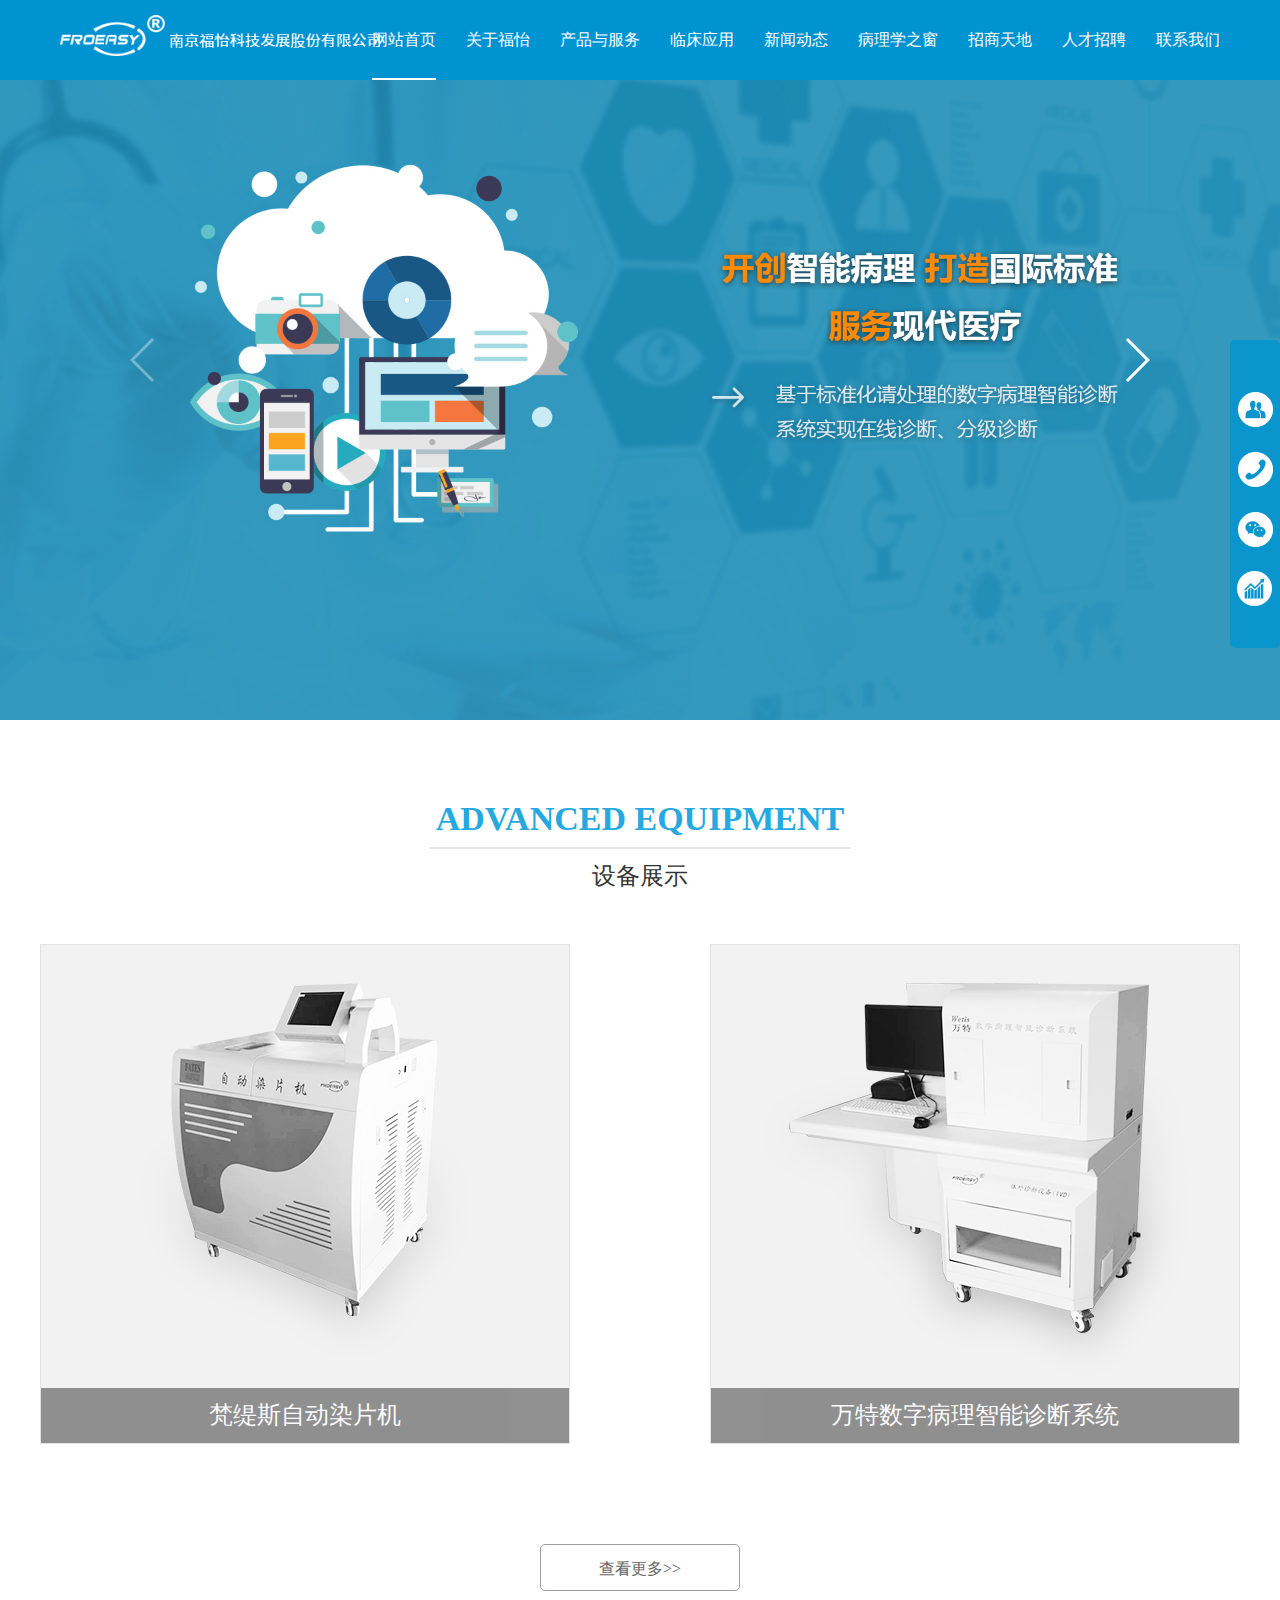
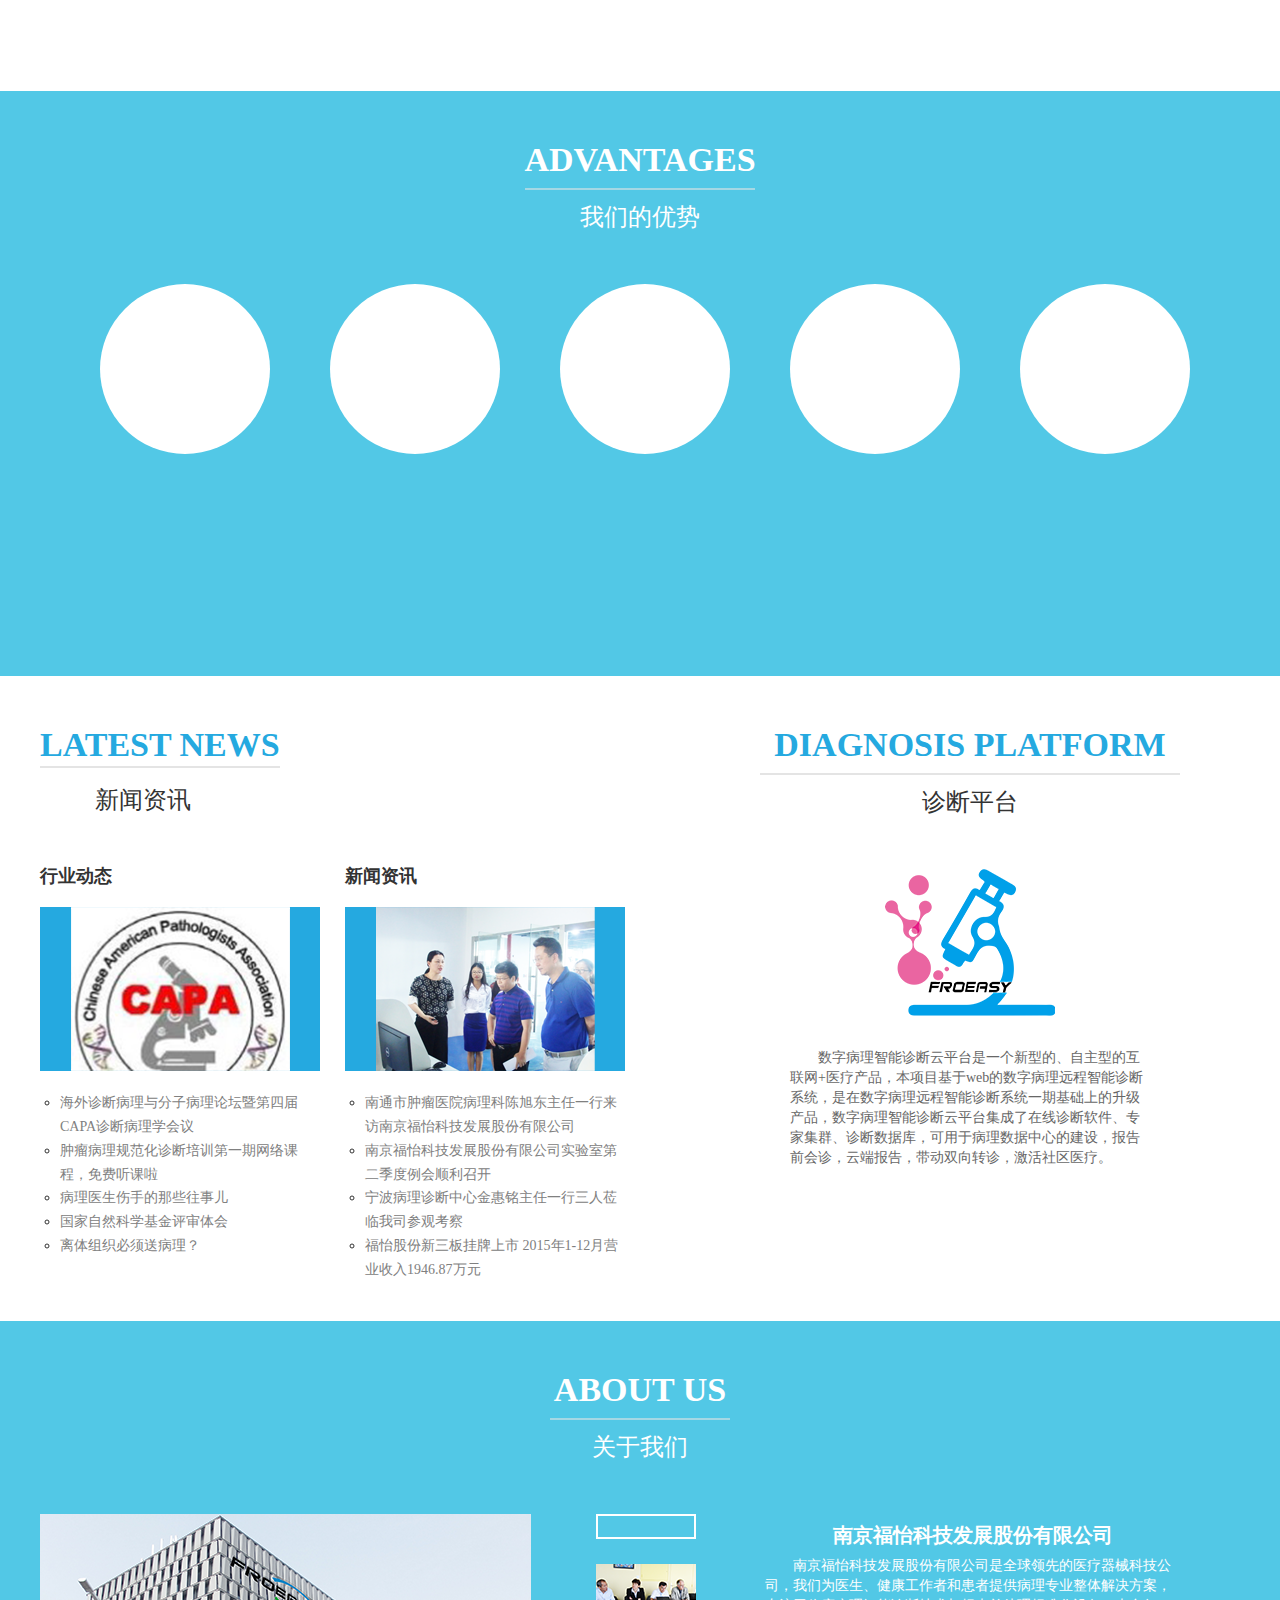
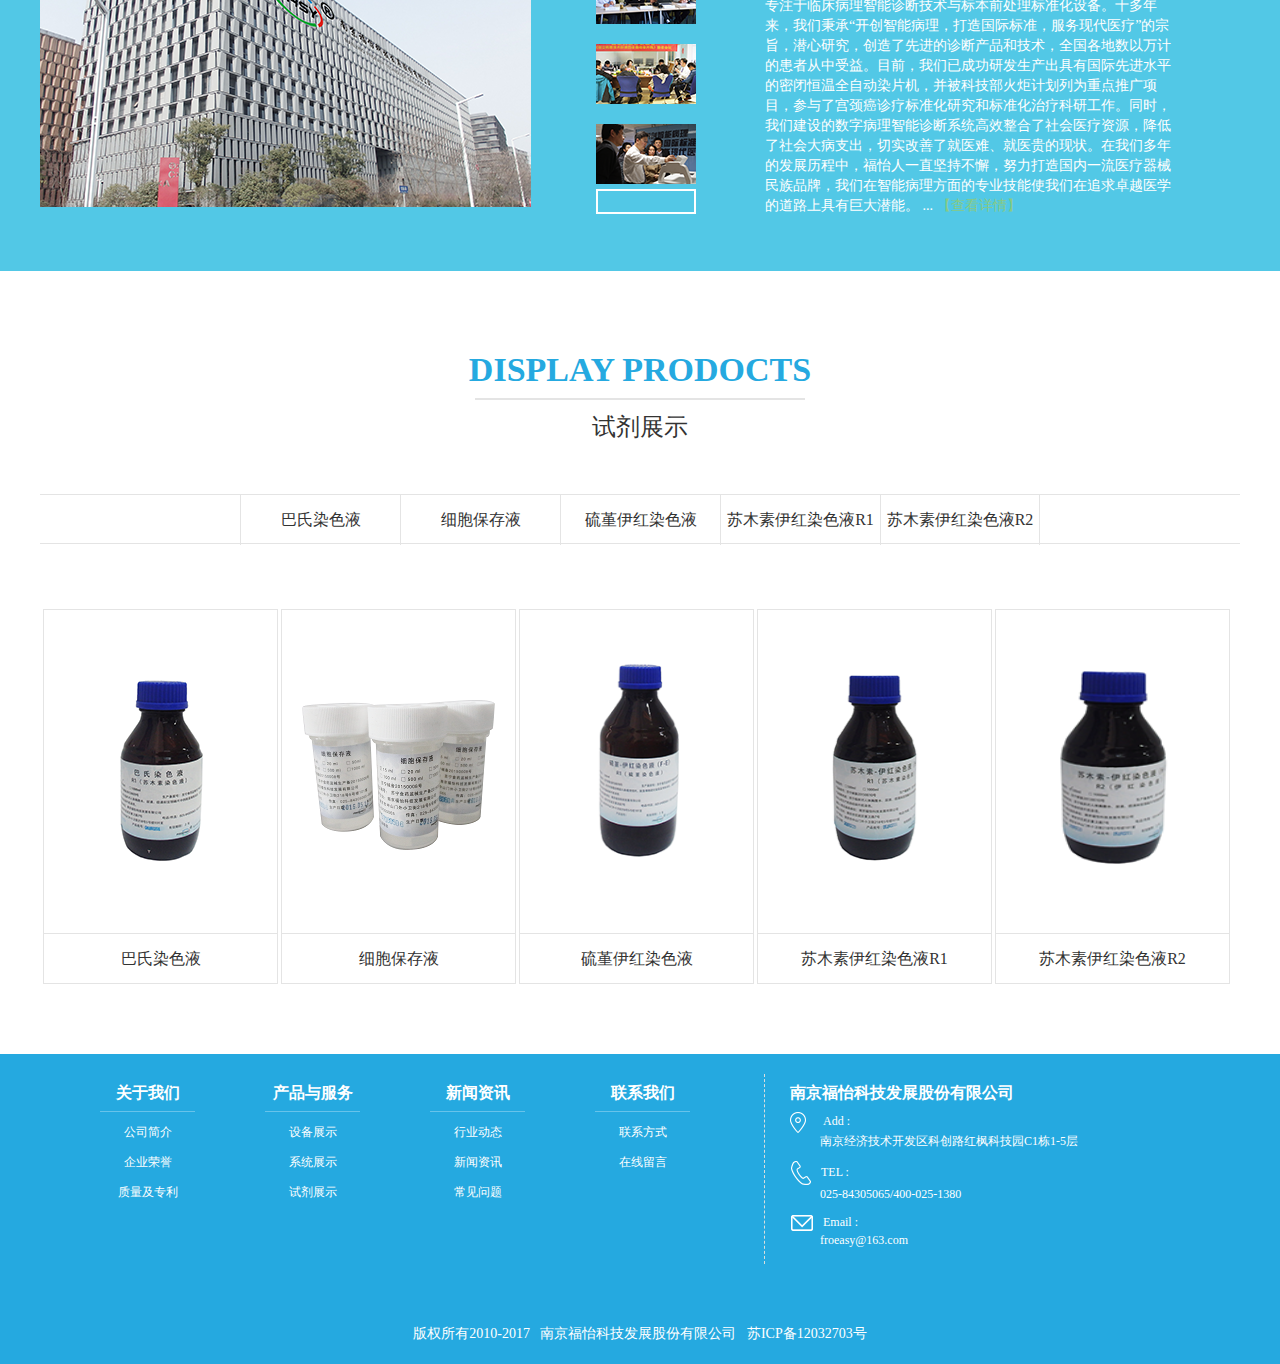
==== index.html @ 43794fef "修改主页警告" ====
<!DOCTYPE html>
<html lang="en">
<head>
    <title> 南京福怡科技发展股份有限公司</title>
    <meta charset="utf-8">
    <meta name="viewport" content="width=device-width,initial-scale=1.0,user-scalable=no">
    <meta http-equiv="X-UA-Compatible" content="ie=edge">
    <meta name="description" content="南京福怡科技发展股份有限公司 - 世界领先的病理智能诊断整体解决方案提供商，开创智能病理，打造国际标准，服务现代医疗。数字病理智能诊断系统 - 二类6840有源医疗器械，自动染片机 - 一类6841有源医疗器械，数字病理远程诊断系统 - 二类6870软件">
    <meta name="keyword" content="医疗器械，病理诊断，智能病理，数字病理，病理，染色液">
    <meta name="author" content="Peng Peng">
    <link rel="icon" href="favicon.ico">
    <!--核心css-->
    <link rel="stylesheet" href="static/css/bootstrap.min.css">
    <link rel="stylesheet" href="static/css/normalize.css">
    <link rel="stylesheet" href="css/main.css">
    <link rel="stylesheet" href="static/css/swiper.min.css">
</head>
<body>
    <!--导航栏开始-->
    <div class="nav">
        <a class="nav_logo fl" href="#">
            <img  src="img/logo.png" alt="" title="首页">
        </a>
        <ul class="nav_ul fr">
            <li><a href="#" class="active" >网站首页</a></li>
            <li id="guanyu">
                <a href="html/home.html" >关于福怡</a>
                <div class="home_down">
                    <div class="home_li"><span><a href="html/home.html?home_flag=1">公司简介</a></span></div>
                    <div class="home_li"><span><a href="html/home.html?home_flag=2">公司荣誉</a></span></div>
                </div>
            </li>
            <li id="chanping">
                <a href="html/product.html" >产品与服务</a>
                <div class="product_down">
                    <div class="product_li"><span ><a href="html/product.html?product_flag=1">设备展示</a></span></div>
                    <div class="product_li"><span ><a href="html/product.html?product_flag=2">系统展示</a></span></div>
                </div>
            </li>
            <li id="lingchuang">
                <a href="html/clinical.html">临床应用</a>
                <div class="clinical_down">
                    <div class="clinical_li"><span><a href="html/clinical.html?clinical_page=1">制片染色</a></span></div>
                    <div class="clinical_li"><span><a href="html/clinical.html?clinical_page=2">扫描上传</a></span></div>
                    <div class="clinical_li"><span><a href="html/clinical.html?clinical_page=3">远程病理诊断平台</a></span></div>
                </div>
            </li>
            <li id="xinwen">
                <a href="html/news.html">新闻动态</a>
                <div class="news_down">
                    <div class="news_li"><span><a href="html/news.html?news_page=1">新闻资讯</a></span></div>
                    <div class="news_li"><span><a href="html/news.html?news_page=2">行业动态</a></span></div>
                </div>
            </li>
            <li><a href="html/study.html">病理学之窗</a></li>
            <li><a href="html/merchants.html">招商天地</a></li>
            <li><a href="html/recruitment.html">人才招聘</a></li>
            <li id="lianxi">
                <a href="html/contact.html">联系我们</a>
                <div class="contact_down">
                    <div class="contact_li"><span><a href="html/contact.html?contact_page=1">联系方式</a></span></div>
                    <div class="contact_li"><span><a href="html/contact.html?contact_page=2">在线留言</a></span></div>
                </div>
            </li>
        </ul>
    </div>
    <!--导航栏结束-->

    <!--侧边栏开始-->
    <div class="dock">
        <ul class="dock_icons">
            <li class="dock_im">
                <i></i>
                <p id="dock_im_p"><a href="html/merchants.html">寻求合作</a></p>
            </li>
            <li class="dock_tel">
                <i></i>
                <p id="dock_tel_p">400-025-1380</p>
            </li>
            <li class="dock_wexin">
                <i></i>
                <p id="dock_wexin_p"><img src="img/weixin.jpg" alt="" width="100" height="100"></p>
            </li>
            <li class="dock_gupiao">
                <i></i>
                <p id="dock_gupiao_p">股票代码<br>870084</p>
            </li>
        </ul>
    </div>
    <!--侧边栏结束-->

    <!--展示图开始-->
    <div class="swiper-container">
        <div class="swiper-wrapper">
            <div class="swiper-slide"><img src="img/center_img2.jpg" alt="" width="100%"></div>
            <div class="swiper-slide"><img src="img/center_img3.jpg" alt="" width="100%"></div>
        </div>
        <!-- Add Arrows -->
        <div class="swiper-button-next swiper-button-white" style="right: 130px;"></div>
        <div class="swiper-button-prev swiper-button-white" style="left: 130px;"></div>
    </div>
    <!--展示图结束-->

    <!--设备展示开始  -->
    <div class="equipment container-fluid">
        <div class="head_one">
            <h2 class="head_one_h2">ADVANCED EQUIPMENT</h2>
            <span class="head_one_line"></span>
            <p class="head_one_p">设备展示</p>
        </div>
        <div class="equipment_show_all w">
            <div class="equipment_show fl equipment_show_b">
                <img src="img/染片机黑白1.png" alt="">
                <div class="equipment_show_btn">梵缇斯自动染片机</div>
            </div>
            <div class="equipment_show fr equipment_show_a">
                <img src="img/数字病理黑白.png" alt="">
                <div class="equipment_show_btn">万特数字病理智能诊断系统</div>
            </div>
        </div>
        <div class="equipment_other">
            <a href="html/product.html?product_flag=1">查看更多&gt;&gt;</a>
        </div>

        </div>
    <!--设备展示结束-->

    <!--我们的优势开始-->
    <div class="container-fluid advantages ">
        <div class="head_two">
            <h2 class="head_two_h2">ADVANTAGES</h2>
            <span class="head_two_line"></span>
            <p class="head_two_p">我们的优势</p>
        </div>
        <div id="boss" class="w ">
            <div class="advantages_box fl" >
                <img src="img/biaozhun.png" alt="">
                <p class="advantages_box_title">标准化</p>
                <p class="advantages_box_text">在恒定染色条件下，完成病例样本的标准化前端染色</p>
            </div>
            <div class="advantages_box fl" >
                <img src="img/green.png" alt="">
                <p class="advantages_box_title">绿色化</p>
                <p class="advantages_box_text">绿色净水功能，有效处理废气废液，低碳排放无污染</p>
            </div >
            <div class="advantages_box fl" >
                <img src="img/yiti.png" alt="">
                <p class="advantages_box_title">一体化</p>
                <p class="advantages_box_text">集样本标准前端处理，智能在线筛查，远程诊断为一体的智能病理诊断系统</p>
            </div>
            <div class="advantages_box fl">
                <img src="img/zhineng.png" alt="">
                <p class="advantages_box_title">智能化</p>
                <p class="advantages_box_text">全自动无人值守，智能筛查病理样本</p>
            </div>
            <div class="advantages_box fl" >
                <img src="img/yuancheng.png" alt="">
                <p class="advantages_box_title">远程化</p>
                <p class="advantages_box_text">大数据和云平台的智能病理远程诊断系统</p>
            </div>
        </div>
    </div>
    <!--我们的优势结束-->

    <!--动态开始-->
    <div class="dynamic w">
        <div class="dynamic_left fl">
            <div class="head_one dynamic_left_head">
                <h2 class="head_one_h2  dynamic_left_head_h2">LATEST NEWS</h2>
                <span class="head_one_line dynamic_left_head_line"></span>
                <p class="head_one_p dynamic_left_head_p">新闻资讯</p>
            </div>

            <div class="dynamic_left_l fl">
                <h4 class="dynamic_left_btn">行业动态</h4>
                <div class="dynamic_left_img">
                    <img src="img/industry.png" alt="">
                </div>
                <ul class="dynamic_left_context">
                    <li><a href="#">海外诊断病理与分子病理论坛暨第四届CAPA诊断病理学会议</a></li>
                    <li><a href="#">肿瘤病理规范化诊断培训第一期网络课程，免费听课啦</a></li>
                    <li><a href="#"> 病理医生伤手的那些往事儿</a></li>
                    <li><a href="#">国家自然科学基金评审体会</a></li>
                    <li><a href="#">离体组织必须送病理？</a></li>
                </ul>
            </div>
            <div class="dynamic_left_r fl">
                <h4 class="dynamic_left_btn">新闻资讯</h4>
                <div class="dynamic_left_img">
                    <img src="img/news3.png" alt="">
                </div>
                <ul class="dynamic_left_context">
                    <li><a href="#">南通市肿瘤医院病理科陈旭东主任一行来访南京福怡科技发展股份有限公司</a></li>
                    <li><a href="#"> 南京福怡科技发展股份有限公司实验室第二季度例会顺利召开</a></li>
                    <li><a href="#">宁波病理诊断中心金惠铭主任一行三人莅临我司参观考察</a></li>
                    <li><a href="#"> 福怡股份新三板挂牌上市 2015年1-12月营业收入1946.87万元</a></li>
                </ul>

            </div>
        </div>
        <div class="dynamic_right fl">
            <div class="head_one">
                <h2 class="head_one_h2">DIAGNOSIS PLATFORM</h2>
                <span class="head_one_line"></span>
                <p class="head_one_p">诊断平台</p>
            </div>
            <!--诊断平台-->
            <div class="dynamic_right_pingtai"><a href="https://www.froeasy.net/pms/" target="_blank" title="点击进入数字病理远程诊断系统"><img src="img/pingtai.png" alt=""></a> </div>
            <a href="https://www.froeasy.net/pms/" target="_blank" title="点击进入数字病理远程诊断系统"><p class="dynamic_right_text">数字病理智能诊断云平台是一个新型的、自主型的互联网+医疗产品，本项目基于web的数字病理远程智能诊断系统，是在数字病理远程智能诊断系统一期基础上的升级产品，数字病理智能诊断云平台集成了在线诊断软件、专家集群、诊断数据库，可用于病理数据中心的建设，报告前会诊，云端报告，带动双向转诊，激活社区医疗。</p></a>
        </div>
    </div>
    <!--动态结束-->

    <!--关于我们开始-->
    <div class="about container-fluid">
        <div class="w">
            <div class="head_two">
                <h2 class="head_two_h2">ABOUT US</h2>
                <span class="head_two_line about_head_line"></span>
                <p class="head_two_p">关于我们</p>
            </div>
            <div class="about_all">
                <div class="about_left fl">
                    <img src="img/waiguan.png" alt="">
                </div>

                <div class="about_center fl">
                    <div class="about_center_top"></div>
                    <ul>
                        <li class="about_img autoLi"><img src="img/news1.png" alt=""></li>
                        <li class="about_img autoLi"><img src="img/news2.png" alt=""></li>
                        <li class="about_img autoLi"><img src="img/news4.png" alt=""></li>
                        <li class="about_img autoLi"><img src="img/news5.png" alt=""></li>
                        <li class="about_img autoLi"><img src="img/news1.png" alt=""></li>
                        <li class="about_img autoLi"><img src="img/news2.png" alt=""></li>
                        <li class="about_img autoLi"><img src="img/news4.png" alt=""></li>
                        <li class="about_img autoLi"><img src="img/news5.png" alt=""></li>
                    </ul>
                    <div class="about_center_btm"></div>
                </div>

                <div class="about_right fl">
                    <h4 class="about_right_h4">南京福怡科技发展股份有限公司</h4>
                    <p class="about_right_p">南京福怡科技发展股份有限公司是全球领先的医疗器械科技公司，我们为医生、健康工作者和患者提供病理专业整体解决方案，专注于临床病理智能诊断技术与标本前处理标准化设备。十多年来，我们秉承“开创智能病理，打造国际标准，服务现代医疗”的宗旨，潜心研究，创造了先进的诊断产品和技术，全国各地数以万计的患者从中受益。目前，我们已成功研发生产出具有国际先进水平的密闭恒温全自动染片机，并被科技部火炬计划列为重点推广项目，参与了宫颈癌诊疗标准化研究和标准化治疗科研工作。同时，我们建设的数字病理智能诊断系统高效整合了社会医疗资源，降低了社会大病支出，切实改善了就医难、就医贵的现状。在我们多年的发展历程中，福怡人一直坚持不懈，努力打造国内一流医疗器械民族品牌，我们在智能病理方面的专业技能使我们在追求卓越医学的道路上具有巨大潜能。
                        ... <a href="html/home.html?home_flag=1" style="color: #88ca84">【查看详情】</a> </p>
                </div>
            </div>
        </div>
    </div>
    <!--关于我们结束-->

    <!--试剂展示开始-->
    <div class="container-fluid" id="display_show">
        <div class="w">
            <div class="reagent">
                <div class="head_one">
                    <h2 class="head_one_h2">DISPLAY PRODOCTS</h2>
                    <span class="head_one_line reagent_head_line"></span>
                    <p class="head_one_p">试剂展示</p>
                </div>
                <div class="reagent_nav">
                    <div  class="reagent_nav_div fl" data-v="1">巴氏染色液</div>
                    <div  class="reagent_nav_div fl" data-v="2">细胞保存液</div>
                    <div  class="reagent_nav_div fl" data-v="3">硫堇伊红染色液</div>
                    <div  class="reagent_nav_div fl" data-v="4">苏木素伊红染色液R1</div>
                    <div  class="reagent_nav_div fl" data-v="5"  style="border-right: 1px solid #E4E4E4">苏木素伊红染色液R2</div>
                </div>
                <div class="reagent_show">
                    <div class="reagent_show_all fl " data-w="1">
                        <img src="img/BSR1.png" alt="">
                        <div class="reagent_btn">巴氏染色液</div>
                        <!--遮罩层-->
                        <div id="reagent_cover1" class="reagent_cover">
                            <h3 class="reagent_cover_h3">巴氏染色液</h3>
                            <p class="reagent_cover_p">500ml/瓶*3，1000ml/瓶*3，3瓶/盒。用于临床对人体胸腹水、尿液、痰液和宫颈刷片中的脱落细胞染色，适用于手动染片和本公司生产的自动染片机染色</p>
                        </div>
                    </div>
                    <div class="reagent_show_all fl" data-w="2">
                        <img src="img/xibao.png" alt="" style="width: 193px;height: 150px;margin-top: 50px;">
                        <div class="reagent_btn">细胞保存液</div>
                        <!--遮罩层-->
                        <div id="reagent_cover2" class="reagent_cover">
                            <h3 class="reagent_cover_h3">细胞保存液</h3>
                            <p class="reagent_cover_p">15ml、20ml、50ml、100ml。用于保存、运输取自人体的用于治疗性用途,用于需要做病理检测诊断的人员</p>
                        </div>
                    </div>
                    <div  class="reagent_show_all fl" data-w="3">
                        <img src="img/LJYR1.png" alt="">
                        <div class="reagent_btn">硫堇伊红染色液</div>
                        <!--遮罩层-->
                        <div id="reagent_cover3" class="reagent_cover">
                            <h3 class="reagent_cover_h3">硫堇伊红染色液</h3>
                            <p class="reagent_cover_p">用于对病理分析前人体组织切片、脱落细胞进行复染及特殊染色。适用于手动染片和本公司生产的自动染片机染色</p>
                        </div>
                    </div>
                    <div  class="reagent_show_all fl" data-w="4">
                        <img src="img/苏木素伊红R1.png" alt="">
                        <div class="reagent_btn">苏木素伊红染色液R1</div>
                        <!--遮罩层-->
                        <div id="reagent_cover4" class="reagent_cover">
                            <h3 class="reagent_cover_h3">苏木素伊红染色液R1</h3>
                            <p class="reagent_cover_p">500ml/瓶*2，1000ml/瓶*2 ，2瓶/盒。用于临床对人体胸腹水、尿液、痰液和宫颈刷片中的脱落细胞染色，适用于手动染片和本公司生产的自动染片机染色。</p>
                        </div>
                    </div>
                    <div  class="reagent_show_all fl" data-w="5">
                        <img src="img/苏木素伊红R2.png" alt="">
                        <div class="reagent_btn">苏木素伊红染色液R2</div>
                        <!--遮罩层-->
                        <div id="reagent_cover5" class="reagent_cover">
                            <h3 class="reagent_cover_h3">苏木素伊红染色液R2</h3>
                            <p class="reagent_cover_p">500ml/瓶*2，1000ml/瓶*2 ，2瓶/盒。用于临床对人体胸腹水、尿液、痰液和宫颈刷片中的脱落细胞染色，适用于手动染片和本公司生产的自动染片机染色。</p>
                        </div>
                    </div>
                </div>
            </div>
        </div>
    </div>
    <!--试剂展示结束-->

    <!--底部开始-->
    <div class="footer container-fluid">
        <div class="w">
            <div class="footer_top">
                <div class="footer_top_left fl">
                    <div class="footer_top_left_all fl">
                        <h4>关于我们</h4>
                        <ul>
                            <li><a href="html/home.html?home_flag=1">公司简介</a></li>
                            <li><a href="html/home.html?home_flag=2">企业荣誉</a></li>
                            <li><a href="html/home.html?home_flag=2">质量及专利</a></li>
                        </ul>
                    </div>
                    <div class="footer_top_left_all fl">
                        <h4>产品与服务</h4>
                        <ul>
                            <li><a href="html/product.html?product_flag=1">设备展示</a></li>
                            <li><a href="html/product.html?product_flag=2">系统展示</a></li>
                            <li><a href="#display_show">试剂展示</a></li>
                        </ul>
                    </div>
                    <div class="footer_top_left_all fl">
                        <h4>新闻资讯</h4>
                        <ul>
                            <li><a href="html/news.html?news_page=2">行业动态</a></li>
                            <li><a href="html/news.html?news_page=1">新闻资讯</a></li>
                            <li><a href="html/study.html">常见问题</a></li>
                        </ul>
                    </div>
                    <div class="footer_top_left_all fl">
                        <h4>联系我们</h4>
                        <ul>
                            <li><a href="html/contact.html?contact_page=1">联系方式</a></li>
                            <li><a href="html/contact.html?contact_page=2">在线留言</a></li>
                        </ul>
                    </div>
                </div>
                <div class="footer_top_right fl">
                    <h4>南京福怡科技发展股份有限公司</h4>
                    <p><span><img src="img/add.png" alt=""></span>&nbsp;&nbsp;Add :<br>&nbsp;&nbsp;&nbsp;&nbsp;&nbsp;&nbsp;&nbsp;&nbsp;&nbsp;&nbsp;南京经济技术开发区科创路红枫科技园C1栋1-5层</p>
                    <p><span><img src="img/phone.png" alt=""></span>TEL :<br>&nbsp;&nbsp;&nbsp;&nbsp;&nbsp;&nbsp;&nbsp;&nbsp;&nbsp;&nbsp;025-84305065/400-025-1380</p>
                    <p><span><img src="img/email.png" alt=""></span>Email :<br>&nbsp;&nbsp;&nbsp;&nbsp;&nbsp;&nbsp;&nbsp;&nbsp;&nbsp;&nbsp;froeasy@163.com</p>
                </div>
            </div>
            <div class="footer_btn">
                版权所有2010-2017&nbsp; &nbsp;南京福怡科技发展股份有限公司&nbsp; &nbsp;苏ICP备12032703号
            </div>
        </div>
    </div>
    <!--底部结束-->
<script src="static/js/scrollreveal.min.js"></script>
<script>
    window.sr = ScrollReveal({ reset: true });
    sr.reveal(".advantages_box img",{opcity:.1,origin:"top",distance:"300px",duration:600},60);
    sr.reveal(".advantages_box p",{opcity:.1,origin:"bottom",distance:"300px",duration:600},60);
</script>
</body>
<script src="static/js/jquery-2.1.1.min.js"></script>
<script src="static/js/bootstrap.min.js"></script>
<script src="static/js/swiper-3.4.2.jquery.min.js"></script>
<script src="static/js/scrollreveal.min.js"></script>
<script src="js/main.js"></script>
<script>
    // 轮播图
    var swiper = new Swiper('.swiper-container', {
        nextButton: '.swiper-button-next',
        prevButton: '.swiper-button-prev',
        spaceBetween: 30,//slide之间的距离
        centeredSlides: true,//设定为true时，活动块会居中
        effect : 'fade',
        autoplay: 3000
    });
</script>
</html>
---- css/main.css ----
/*导航开始*/
ul{
    padding: 0;
}
.nav{
    position: fixed;
    top: 0;
    left: 0;
    width: 100%;
    height: 80px;
    z-index: 2;
    background-color: #0093d1;
    padding-left: 60px;
    padding-right: 60px;
}
.nav .nav_logo{
    display: block;
}
.nav .nav_logo img{
    width: 25%;
    position: absolute;
    top:15px;
}
.nav .nav_ul{
    position: relative;
}
.nav .nav_ul li{
    float: left;
    height: 80px;
    line-height: 80px;
    padding-left:30px;
}
.nav .nav_ul li a{
    display: block;
    height: 80px;
    line-height: 80px;
    font-size: 16px;
    color: #FFFFFD;
}
.nav .nav_ul li a:hover{
    border-bottom: 2px solid #FFFFFD;
}
.active{
    color: #FFFFFD !important ;
    border-bottom: 2px solid #FFFFFD;
}

/*下拉菜单*/

/*关于福怡*/
.home_down{
    position: absolute;
    padding: 0;
    top: 80px;
    left: 100px;
    width: 120px;
    height: 65px;
    line-height:30px;
    z-index: 2;
    text-align: center;
    display: none;
}
.home_down .home_li{
    background-color:rgba(0, 147, 209,1);
    width: 120px;
    height: 30px;
}
.home_down .home_li:nth-child(2){
    margin-top: 2px;
}
.home_down .home_li span{
    color: white;
}
.home_down .home_li span a{
    display: block;
    height: 30px;
    line-height:30px;
    font-size: 14px;
    color: #FFFFFD;
}
.home_down .home_li span a:hover{
    border:none;
    color: rgb(0, 147, 209);
    background-color:#E3E3E3;
}

/*产品和服务*/
.product_down{
    position: absolute;
    padding: 0;
    top: 80px;
    left: 200px;
    height: 65px;
    line-height:30px;
    z-index: 2;
    text-align: center;
    display: none;
}
.product_down .product_li{
    background-color:rgba(0, 147, 209,1);
    width: 120px;
    height: 30px;
}
.product_down .product_li:nth-child(2){
    margin-top: 2px;
}
.product_down .product_li span{
    color: white;
    cursor: pointer;
}
.product_down .product_li span a{
    display: block;
    height: 30px;
    line-height:30px;
    font-size: 14px;
    color: #FFFFFD;
}
.product_down .product_li span a:hover{
    border:none;
    color: rgb(0, 147, 209);
    background-color:#E3E3E3;
}

/*临床应用*/
.clinical_down{
    position: absolute;
    padding: 0;
    top: 80px;
    left: 300px;
    width: 120px;
    height: 65px;
    line-height:30px;
    z-index: 2;
    text-align: center;
    display: none;
}
.clinical_down .clinical_li{
    background-color:rgba(0, 147, 209,1);
    width: 120px;
    height: 30px;
}
.clinical_down .clinical_li:nth-child(2){
    margin-top: 2px;
}
.clinical_down .clinical_li:nth-child(3){
    margin-top: 2px;
}
.clinical_down .clinical_li span{
    color: white;
    cursor: pointer;
}
.clinical_down .clinical_li span a{
    display: block;
    height: 30px;
    line-height:30px;
    font-size: 14px;
    color: #FFFFFD;
}
.clinical_down .clinical_li span a:hover{
    border:none;
    color: rgb(0, 147, 209);
    background-color:#E3E3E3;
}

/*新闻动态*/
.news_down{
    position: absolute;
    padding: 0;
    top: 80px;
    left: 400px;
    width: 120px;
    height: 65px;
    line-height:30px;
    z-index: 2;
    text-align: center;
    display: none;
}
.news_down .news_li{
    background-color:rgba(0, 147, 209,1);
    width: 120px;
    height: 30px;
}
.news_down .news_li:nth-child(2){
    margin-top: 2px;
}
.news_down .news_li span{
    color: white;
    cursor: pointer;
}
.news_down .news_li span a{
    display: block;
    height: 30px;
    line-height:30px;
    font-size: 14px;
    color: #FFFFFD;
}
.news_down .news_li span a:hover{
    border:none;
    color: rgb(0, 147, 209);
    background-color:#E3E3E3;
}

/*联系我们*/
.contact_down{
    position: absolute;
    padding: 0;
    top: 80px;
    left: 790px;
    width: 120px;
    height: 65px;
    line-height:30px;
    z-index: 2;
    text-align: center;
    display: none;
}
.contact_down .contact_li{
    background-color:rgba(0, 147, 209,1);
    width: 120px;
    height: 30px;
}
.contact_down .contact_li:nth-child(2){
    margin-top: 2px;
}
.contact_down .contact_li span{
    color: white;
    cursor: pointer;
}
.contact_down .contact_li span a{
    display: block;
    height: 30px;
    line-height:30px;
    font-size: 14px;
    color: #FFFFFD;
}
.contact_down .contact_li span a:hover{
    border:none;
    color: rgb(0, 147, 209);
    background-color:#E3E3E3;
}
/*导航结束*/

/*侧边栏开始*/
.dock{
    position: fixed;
    right: 0;
    width: 50px;
    z-index: 200;
    height: 330px;
    margin-top: -142px;
    top: 50%;
}
.dock_icons{
    display: block;
    padding: 34px 0;
    position: absolute;
    list-style: none;
    right: 0;
    top: 32px;
    width: 50px;
    border-radius: 5px;
    background-color:rgba(0, 147, 209,.8);
}
.dock_icons li{
    margin-top: 10px;
}
.dock_icons i{
    display: block;
    position: relative;
    width: 50px;
    height: 50px;
    cursor: pointer;
    transition:all .3s ease-in-out 0s;
    z-index:210;
}
.dock_icons li p{
position: absolute;
right: -250px;
padding: 10px 20px;
color: #FFFFFD;
border-right: none;
border-radius: 10px 0 0 10px;
opacity: 1;
overflow: hidden;
z-index: 201;
text-align: center;
background-color:rgba(0, 147, 209,.7);
}
.dock_im i{
    background: url("../img/icon_feedback.png")no-repeat center;
}
.dock_tel i{
    background: url("../img/icon_tel.png")no-repeat center;
}
.dock_wexin i{
    background: url("../img/icon_weixin.png")no-repeat center;
}
.dock_gupiao i{
    background: url("../img/icon_gupiao .png")no-repeat center;
}
.dock_im p{
    top:44px;
    width: 120px;
    height: 50px;
    line-height:30px;
    cursor: pointer;
}
.dock_im p a{
    color: #FFFFFD;
 }
.dock_tel p{
    top:104px;
    width: 140px;
    height: 50px;
    line-height:30px;
    cursor: pointer;
}
.dock_wexin p{
    top:130px;
    width: 140px;
    height: 120px;
    cursor: pointer;
}
.dock_gupiao p{
    bottom:24px;
    width: 140px;
    height: 50px;
    line-height:18px;
    cursor: pointer;
}
/*侧边栏结束*/

/*设备展示开始*/
.equipment{
    margin-top: 30px;
    margin-bottom: 100px;
}
.equipment_show_all{
    margin-bottom: 100px;
    height: 500px;
}
.equipment_show{
    height: 500px;
    width: 530px;
    padding-top: 38px;
    border: 1px solid #E3E3E3;
    text-align:center;
    position: relative;
    overflow: hidden;
    background-color: #f2f2f2;
}
.equipment_show_b:before{
    content: "";
    height: 800px;
    width: 40px;
    background-color: #0ea0db;
    opacity: .3;
    position: absolute;
    top: -200px;
    left: -500px;
    transform: skewX(45deg);
}
.equipment_show_b:hover:before{
    transform: skewX(45deg) translateX(1300px);
    transition: all .3s;
}
.equipment_show_a:before{
    content: "";
    height: 800px;
    width: 40px;
    background-color: #0ea0db;
    opacity: .3;
    position: absolute;
    top: -200px;
    right: -500px;
    transform: skewX(-45deg);
}
.equipment_show_a:hover:before{
    transform: skewX(-45deg) translateX(-1300px);
    transition: all .3s;
}
.equipment_show_btn{
    width: 100%;
    height: 55px;
    line-height: 55px;
    position: absolute;
    left: 0;
    bottom: 0;
    background-color:#666666;
    opacity: .7;
    color: white;
    font-size: 24px;
}
.equipment_show_btn:hover{
    background-color: #0ea0db;
}
.equipment_other{
    width: 200px;
    height: 47px;
    border: 1px solid #9E9E9E;
    border-radius: 5px;
    margin: 0 auto;
    text-align: center;
    line-height: 47px;
}
.equipment_other:hover{
    border: none;
}

.equipment_other a{
    display: block;
    width: 100%;
    height: 100%;
    font-size: 16px;
    color: #666666;
}
.equipment_other a:hover{
    border-radius: 5px;
    color: white;
    background-color: #0ea0db;
}
/*设备展示结束*/

/*我们的优势开始*/
.advantages{
    height: 585px;
    background-color: #52C8E6;
}
.advantages_box{
    width: 170px;
    height: 170px;
    background-color: white;
    color: white;
    border-radius: 50%;
    line-height: 170px;
    text-align: center;
    margin-left: 60px;
    position: relative;
    transition: all 2s;
}
.advantages_box_title{
    line-height: 200px;
    position: absolute;
    left: 60px;
    top:120px;
    font-size: 20px;
    font-weight: bold;
}
.advantages_box_text{
    position: relative;
    left: 0;
    top: 80px;
    font-size: 14px;
    line-height: 25px;
    text-align: left;
}

/*我们的优势结束*/

/*动态开始*/
.dynamic{
    height: 545px;
    margin-bottom: 100px;
}
/*动态左*/
.dynamic_left{
    width: 595px;
    height: 540px;
    /*border: 1px solid black;*/
    margin-right: 100px;
}
/*新闻资讯start*/
.dynamic_left_head{
    position: relative;
}
.dynamic_left_head_h2{
    text-align: left;
}
.dynamic_left_head_line{
    position: absolute;
    top: 30px;
    width:240px;
    height: 1px;
    margin-top: 10px;
}
.dynamic_left_head_p{
    text-align: left;
    padding-top: 10px;
    padding-left: 55px;
}
/*新闻资讯end*/
.dynamic_left_l{
    width: 280px;
    height: 415px;
    /*border: 1px solid gold;*/
    margin-right: 25px;
}
.dynamic_left_r{
    width: 280px;
    height: 415px;
    /*border: 1px solid green;*/
}
.dynamic_left_btn{
    margin-top: 0;
    margin-bottom: 20px;
    font-weight:bold;
    font-size: 18px;
    color: #333333;
}
.dynamic_left_img{
    height: 164px;
    background-color: #25A9E0;
    text-align: center;
    margin-bottom: 20px;
}
.dynamic_left_context{
    padding-left: 20px;
    margin-bottom: 0;
    line-height: 170%;
}
.dynamic_left_context li{
    list-style: circle;
}
.dynamic_left_context li a{
    color: #808080;
    font-size: 14px;
}
.dynamic_left_context li a:hover{
    color: #25A9E0;
}
/*动态右*/
.dynamic_right{
    width: 470px;
    height: 540px;
    /*border: 1px solid red;*/
}
/*诊断平台start*/
.dynamic_right_pingtai{
    text-align: center;
    margin-bottom: 32px;
}
.dynamic_right_text{
    text-indent:2em;
    color: #676767;
    padding: 0 55px;
    font-size: 14px;
}
/*诊断平台end*/
/*动态结束*/

/*关于我们开始*/
.about{
    height: 550px;
    background-color: #52C8E6;
    margin-bottom: 30px;
}
.about_head_line{
    width:180px;
}
.about_all{
    height: 300px;
    /*border: 1px solid #000;*/
}
.about_left{
    margin-right: 65px;
}
.about_center{
    width: 104px;
    height: 300px;
    padding-top: 25px;
    padding-bottom: 25px;
    margin-right: 65px;
    position: relative;
    overflow: hidden;
    /*transition: all 1s linear;*/
}
.about_center_top{
    position: absolute;
    top: 0;
    left: 0;
    width: 100px;
    height: 25px;
    border: 2px solid white;
    transition:all 2s;
}
.about_center_btm{
    position: absolute;
    bottom: 0px;
    left: 0;
    width: 100px;
    height: 25px;
    border: 2px solid white;
    transition:all 2s;
}
.about_center_top:hover{
    background-color: white;
}
.about_center ul{
    height: 240px;
    overflow: hidden;
    margin-top: 5px;
}
.about_center li{
    float: left;
}
.about_img{
    padding-top: 20px;
}

.about_center_btm:hover{
    background-color: white;
}
/*rotateY(360deg)*/
@keyframes autoLi{
    from{
        transform:translateY(-450px);
    }
    to{
        transform:translateY(100px);
    }
}
/* 定义使用动画的类 */
.autoLi{
    animation:autoLi infinite linear 30s;
}
.about_right{
    width: 415px;
    height: 100%;
    text-align: center;
    color: white;
}
.about_right_h4{
    font-size: 20px;
    font-weight: bold;
}
.about_right_p{
    text-align: left;
    font-size: 14px;
    font-weight: 500;
    text-indent: 2em;
}
/*关于我们结束*/

/*试剂展示开始*/
.reagent{
    height: 633px;
    /*border: 1px solid #000;*/
    margin-bottom: 70px;
}
.reagent_head_line{
    width:330px;
}
.reagent_nav{
    /*width: 100%;*/
    height: 50px;
    border-top: 1px solid #E4E4E4;
    border-bottom: 1px solid #E4E4E4;
    padding-left: 200px;
    margin-bottom: 65px;
}
.reagent_nav_div{
    width: 160px;
    height: 50px;
    line-height: 50px;
    text-align: center;
    font-size: 16px;
    border-left:1px solid #E4E4E4 ;
    cursor:pointer;
}
.reagent_nav_div:hover{
    background-color:#34AAE2 ;
    color: white;
}
.reagent_show{
    width: 100%;
    height: 375px;
    /*border: 1px solid #000;*/
    margin-bottom: 50px;
}
.reagent_show_all{
    width: 235px;
    height: 100%;
    border: 1px solid #E4E4E4;
    margin-left: 3px;
    text-align: center;
    padding-top: 40px;
    position: relative;
}
.reagent_show_all img{
    width: 182px;
    height: 234px;
}
.reagent_btn{
    width: 100%;
    height: 50px;
    line-height: 50px;
    border-top: 1px solid #E4E4E4;
    position: absolute;
    left: 0;
    bottom: 0;
    font-size: 16px;
}
.reagent_btn:hover{
    color: white;
    background-color: #0ea0db;
}
/*遮罩层start*/
.reagent_cover{
    width: 100%;
    height: 100%;
    position: absolute;
    top: 0;
    left: 0;
    background-color: rgba(127,127,127,.8);
    text-align: center;
    display: none;
    color: white;
    padding: 0 10px;
}
.reagent_cover_h3{

    font-size: 16px;
}
.reagent_cover_p{
    text-align: left;
    padding-top: 80px;
    font-size: 14px;
    text-indent:2em;
    font-weight: 400;
}
/*遮罩层end*/
/*试剂展示结束*/

/*底部开始*/
.footer{
    background-color: #25A9E0;
    height: 310px;
    padding-top: 20px;
}
.footer_top{
    height: 190px;
    /*border: 1px solid #000;*/
    margin-bottom: 45px;
}
.footer_top_left{
    width: 725px;
    height: 100%;
    /*border: 1px solid red;*/
    border-right: 1px dashed #DBDEDD;
    padding-left: 60px;
}
.footer_top_left_all{
    width: 95px;
    margin-right: 70px;
}
.footer_top_left_all h4{
    display: block;
    width: 95px;
    text-align: center;
    border-bottom: 1px solid #67C3EA;
    padding-bottom: 10px;
    color: white;
    font-size: 16px;
}
.footer_top_left_all li{
    margin-bottom: 10px;
    text-align: center;
}
.footer_top_left_all li a{
    color: white;
    font-size: 12px;
}
.footer_top_left_all li a:hover{
    color: black;
}

.footer_top_right{
    width: 320px;
    height: 100%;
    /*border: 1px solid #000;*/
    padding-left: 25px;
    color: white;
}
.footer_top_right span{
    margin-right: 10px;
}
.footer_top_right h4{
    font-size: 16px;
}
.footer_top_right p{
    font-size: 12px;
    font-weight: 500;
    width: 500px;
}
.footer_btn{
    height: 50px;
    text-align: center;
    color: white;
    line-height: 50px;
}
/*底部结束*/
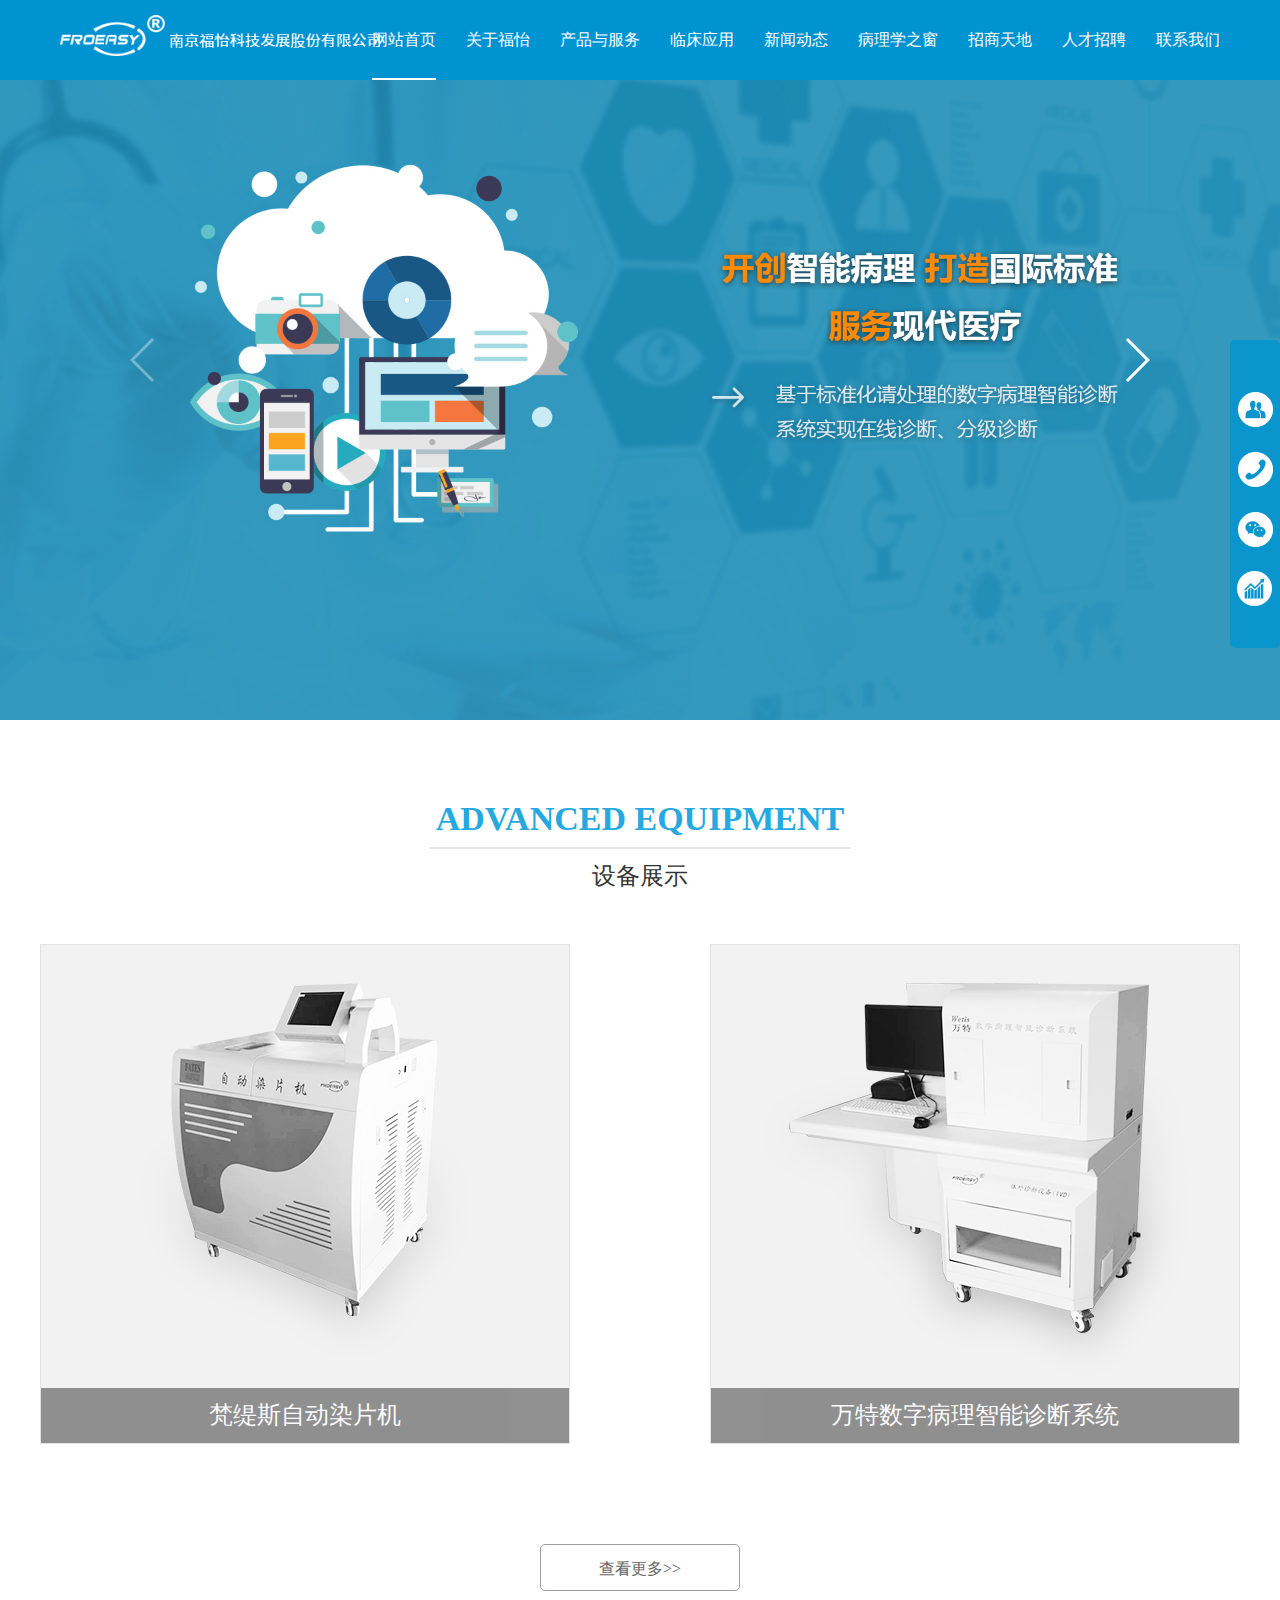
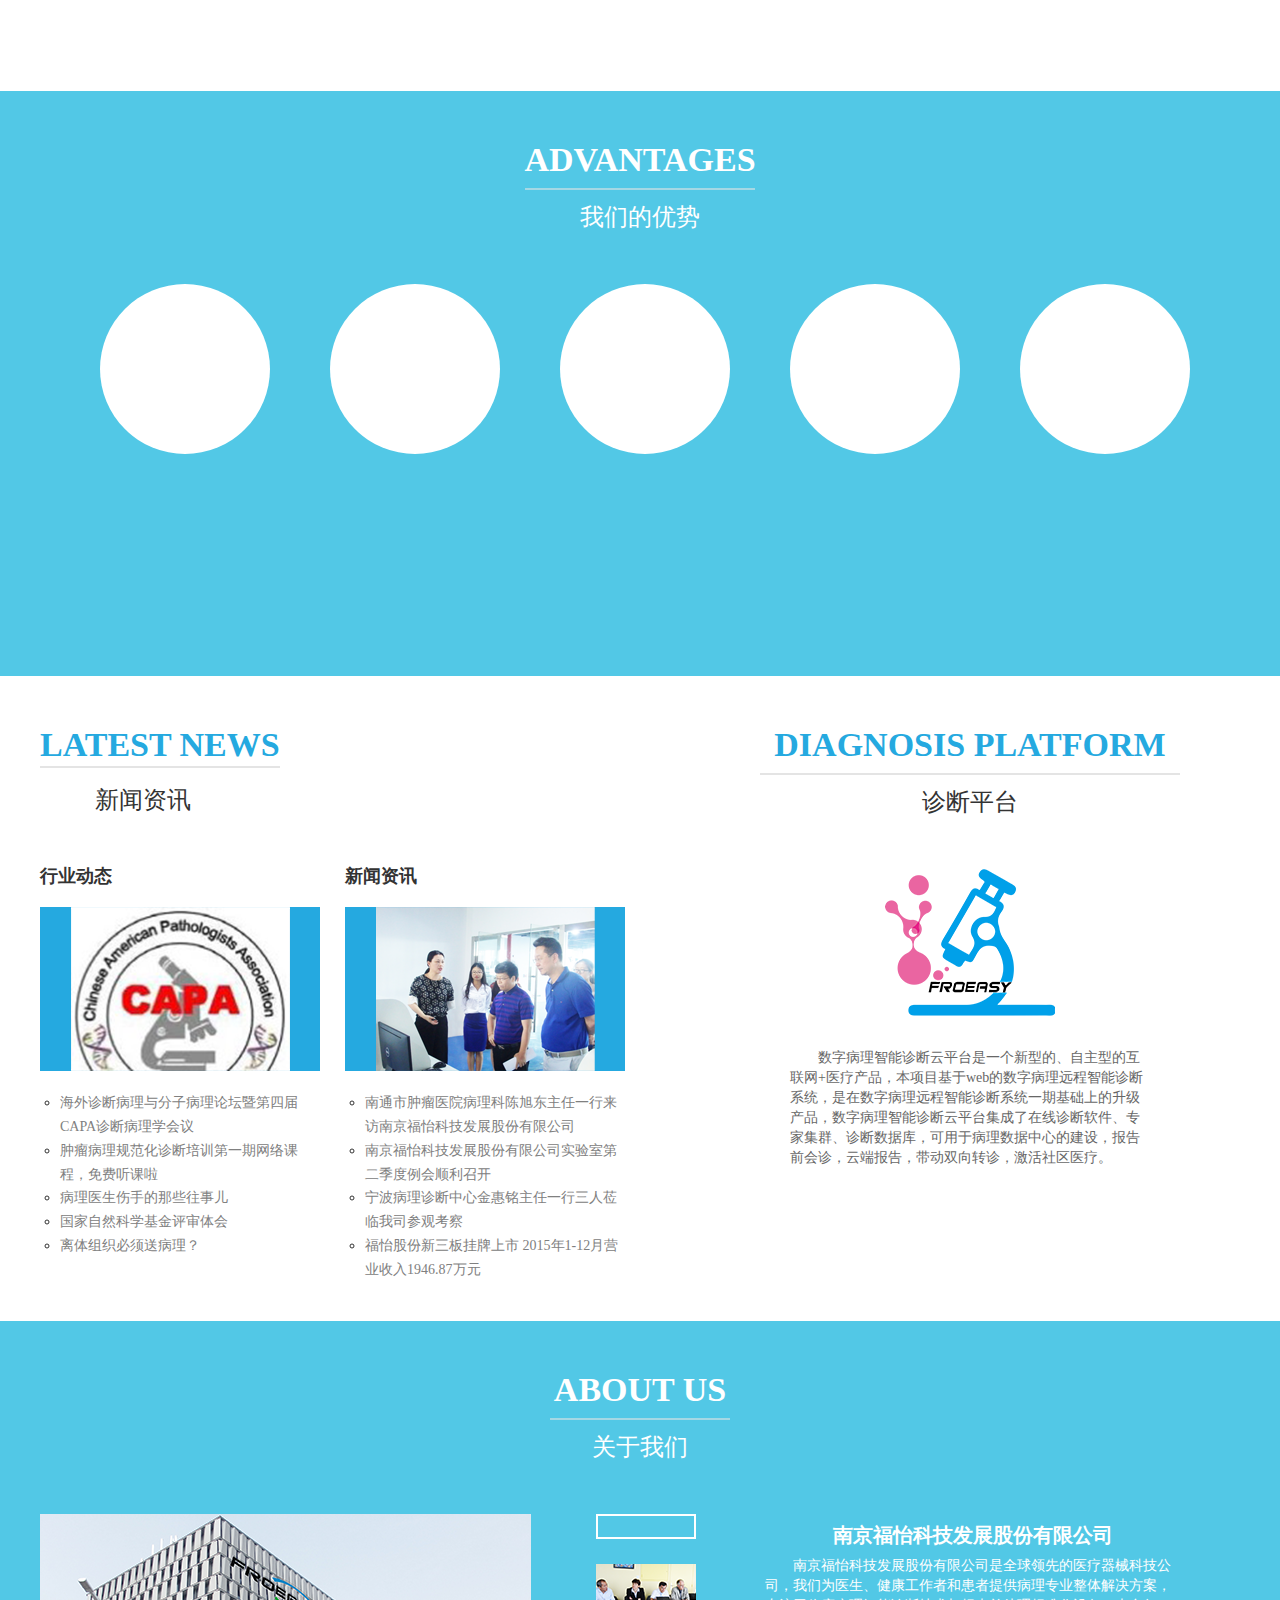
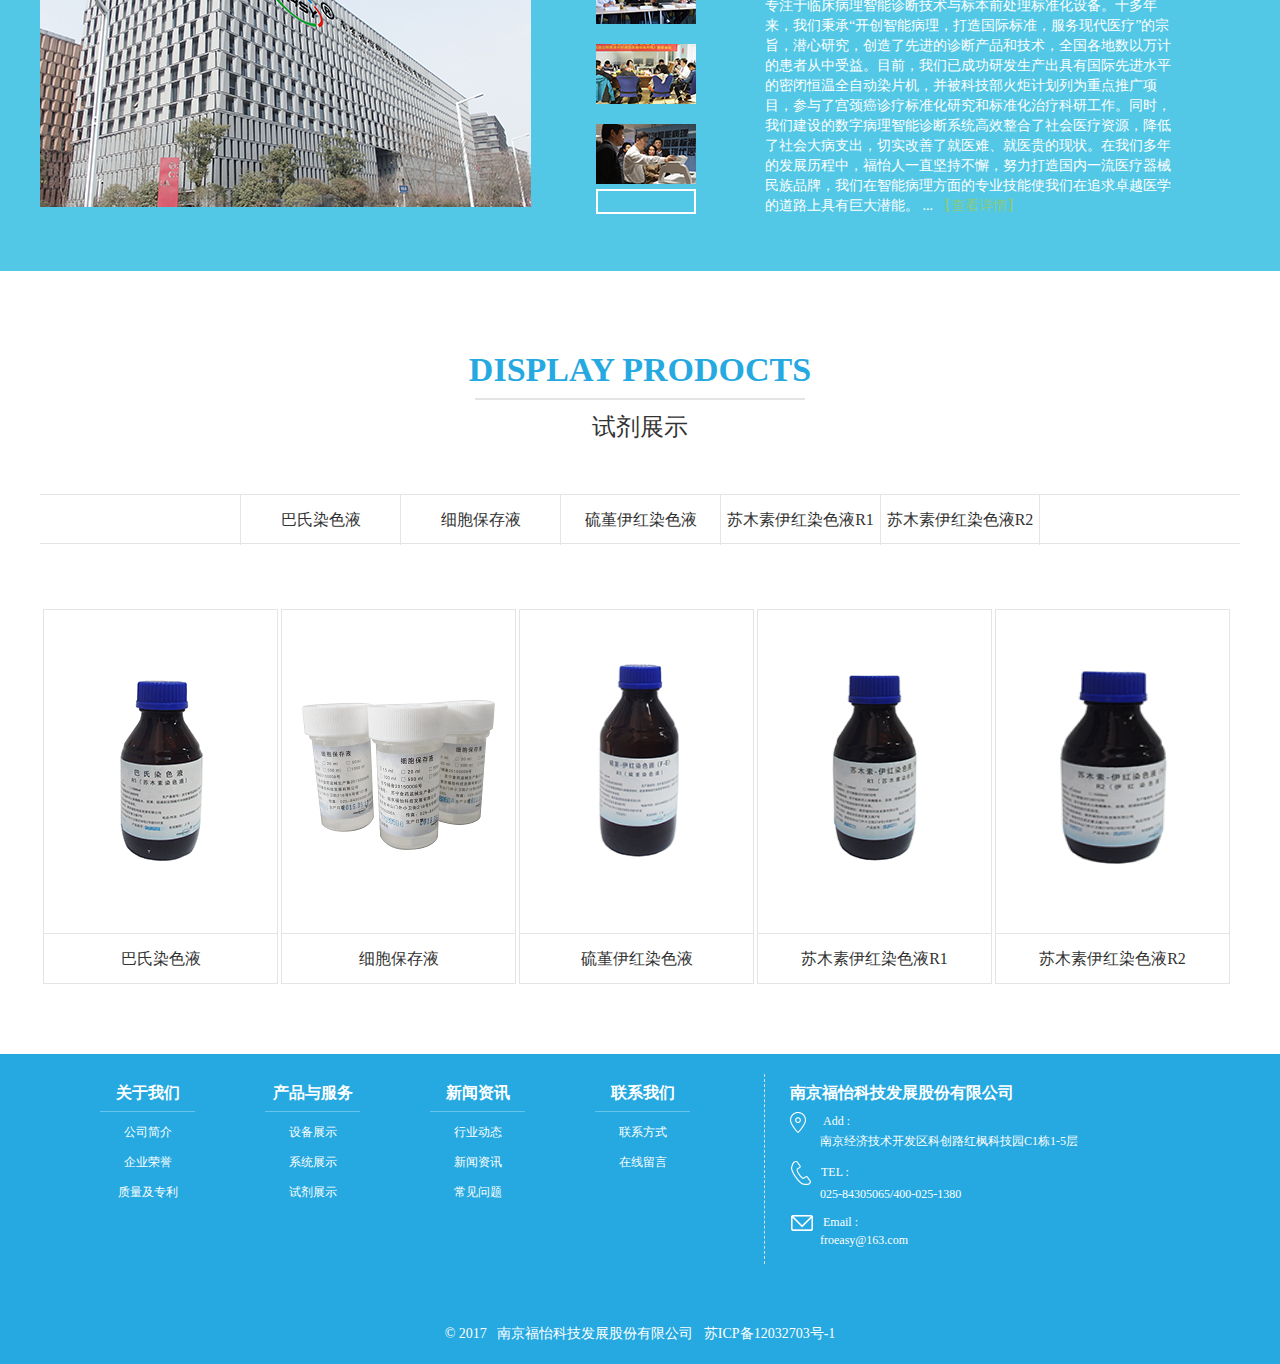
==== commit 0c41ee2d: "增加特效和底部链接" ====
--- a/index.html
+++ b/index.html
@@ -18,11 +18,11 @@
 <body>
     <!--导航栏开始-->
     <div class="nav">
-        <a class="nav_logo fl" href="#">
-            <img  src="img/logo.png" alt="" title="首页">
+        <a class="nav_logo fl" href="javascript:void(0)">
+            <img  src="img/logo.png" alt="南京福怡logo" title="首页">
         </a>
         <ul class="nav_ul fr">
-            <li><a href="#" class="active" >网站首页</a></li>
+            <li><a href="javascript:void(0)" class="active" >网站首页</a></li>
             <li id="guanyu">
                 <a href="html/home.html" >关于福怡</a>
                 <div class="home_down">
@@ -121,8 +121,7 @@
         <div class="equipment_other">
             <a href="html/product.html?product_flag=1">查看更多&gt;&gt;</a>
         </div>
-
-        </div>
+    </div>
     <!--设备展示结束-->
 
     <!--我们的优势开始-->
@@ -170,18 +169,17 @@
                 <span class="head_one_line dynamic_left_head_line"></span>
                 <p class="head_one_p dynamic_left_head_p">新闻资讯</p>
             </div>
-
             <div class="dynamic_left_l fl">
                 <h4 class="dynamic_left_btn">行业动态</h4>
                 <div class="dynamic_left_img">
                     <img src="img/industry.png" alt="">
                 </div>
                 <ul class="dynamic_left_context">
-                    <li><a href="#">海外诊断病理与分子病理论坛暨第四届CAPA诊断病理学会议</a></li>
-                    <li><a href="#">肿瘤病理规范化诊断培训第一期网络课程，免费听课啦</a></li>
-                    <li><a href="#"> 病理医生伤手的那些往事儿</a></li>
-                    <li><a href="#">国家自然科学基金评审体会</a></li>
-                    <li><a href="#">离体组织必须送病理？</a></li>
+                    <li><a href="html/article.html" target="_blank">海外诊断病理与分子病理论坛暨第四届CAPA诊断病理学会议</a></li>
+                    <li><a href="html/article.html" target="_blank">肿瘤病理规范化诊断培训第一期网络课程，免费听课啦</a></li>
+                    <li><a href="html/article.html" target="_blank"> 病理医生伤手的那些往事儿</a></li>
+                    <li><a href="html/article.html" target="_blank">国家自然科学基金评审体会</a></li>
+                    <li><a href="html/article.html" target="_blank">离体组织必须送病理？</a></li>
                 </ul>
             </div>
             <div class="dynamic_left_r fl">
@@ -190,12 +188,11 @@
                     <img src="img/news3.png" alt="">
                 </div>
                 <ul class="dynamic_left_context">
-                    <li><a href="#">南通市肿瘤医院病理科陈旭东主任一行来访南京福怡科技发展股份有限公司</a></li>
-                    <li><a href="#"> 南京福怡科技发展股份有限公司实验室第二季度例会顺利召开</a></li>
-                    <li><a href="#">宁波病理诊断中心金惠铭主任一行三人莅临我司参观考察</a></li>
-                    <li><a href="#"> 福怡股份新三板挂牌上市 2015年1-12月营业收入1946.87万元</a></li>
+                    <li><a href="html/article.html" target="_blank">南通市肿瘤医院病理科陈旭东主任一行来访南京福怡科技发展股份有限公司</a></li>
+                    <li><a href="html/article.html" target="_blank"> 南京福怡科技发展股份有限公司实验室第二季度例会顺利召开</a></li>
+                    <li><a href="html/article.html" target="_blank">宁波病理诊断中心金惠铭主任一行三人莅临我司参观考察</a></li>
+                    <li><a href="html/article.html" target="_blank"> 福怡股份新三板挂牌上市 2015年1-12月营业收入1946.87万元</a></li>
                 </ul>
-
             </div>
         </div>
         <div class="dynamic_right fl">
@@ -223,7 +220,6 @@
                 <div class="about_left fl">
                     <img src="img/waiguan.png" alt="">
                 </div>
-
                 <div class="about_center fl">
                     <div class="about_center_top"></div>
                     <ul>
@@ -362,11 +358,14 @@
                 </div>
             </div>
             <div class="footer_btn">
-                版权所有2010-2017&nbsp; &nbsp;南京福怡科技发展股份有限公司&nbsp; &nbsp;苏ICP备12032703号
-            </div>
+            ©&nbsp;2017&nbsp; &nbsp;南京福怡科技发展股份有限公司&nbsp; &nbsp;<a href="http://www.miibeian.gov.cn" target="_blank">苏ICP备12032703号-1</a>
+        </div>
         </div>
     </div>
     <!--底部结束-->
+
+    <!--回到顶部-->
+    <div id="BackToTop"><span>回到顶部</span></div>
 <script src="static/js/scrollreveal.min.js"></script>
 <script>
     window.sr = ScrollReveal({ reset: true });
@@ -379,15 +378,4 @@
 <script src="static/js/swiper-3.4.2.jquery.min.js"></script>
 <script src="static/js/scrollreveal.min.js"></script>
 <script src="js/main.js"></script>
-<script>
-    // 轮播图
-    var swiper = new Swiper('.swiper-container', {
-        nextButton: '.swiper-button-next',
-        prevButton: '.swiper-button-prev',
-        spaceBetween: 30,//slide之间的距离
-        centeredSlides: true,//设定为true时，活动块会居中
-        effect : 'fade',
-        autoplay: 3000
-    });
-</script>
 </html>--- a/css/main.css
+++ b/css/main.css
@@ -248,6 +248,7 @@
     height: 330px;
     margin-top: -142px;
     top: 50%;
+    /*display: none;*/
 }
 .dock_icons{
     display: block;
@@ -571,7 +572,7 @@
     margin-right: 65px;
     position: relative;
     overflow: hidden;
-    /*transition: all 1s linear;*/
+    transition: all 1s linear;
 }
 .about_center_top{
     position: absolute;
@@ -584,7 +585,7 @@
 }
 .about_center_btm{
     position: absolute;
-    bottom: 0px;
+    bottom: 0;
     left: 0;
     width: 100px;
     height: 25px;
@@ -622,6 +623,8 @@
 .autoLi{
     animation:autoLi infinite linear 30s;
 }
+
+
 .about_right{
     width: 415px;
     height: 100%;
@@ -703,6 +706,7 @@
     color: white;
     background-color: #0ea0db;
 }
+
 /*遮罩层start*/
 .reagent_cover{
     width: 100%;
@@ -797,4 +801,31 @@
     color: white;
     line-height: 50px;
 }
-/*底部结束*/+.footer_btn a{
+    color: white;
+}
+.footer_btn a:hover{
+    text-decoration: underline;
+}
+/*底部结束*/
+
+/*回到顶部*/
+#BackToTop {
+    float: left;
+    display: none;
+    z-index: 1;
+    color: #eee;
+    padding: 3px;
+    position:fixed;
+    bottom:30px;
+    right:0;
+    background-color: rgba(0, 147, 209,.8);
+}
+#BackToTop span
+{
+    border: 1px dashed #74a6ea;
+    display: block;
+    padding: 4px 15px;
+    cursor: pointer;
+    background-color: rgba(0, 147, 209,.8);
+}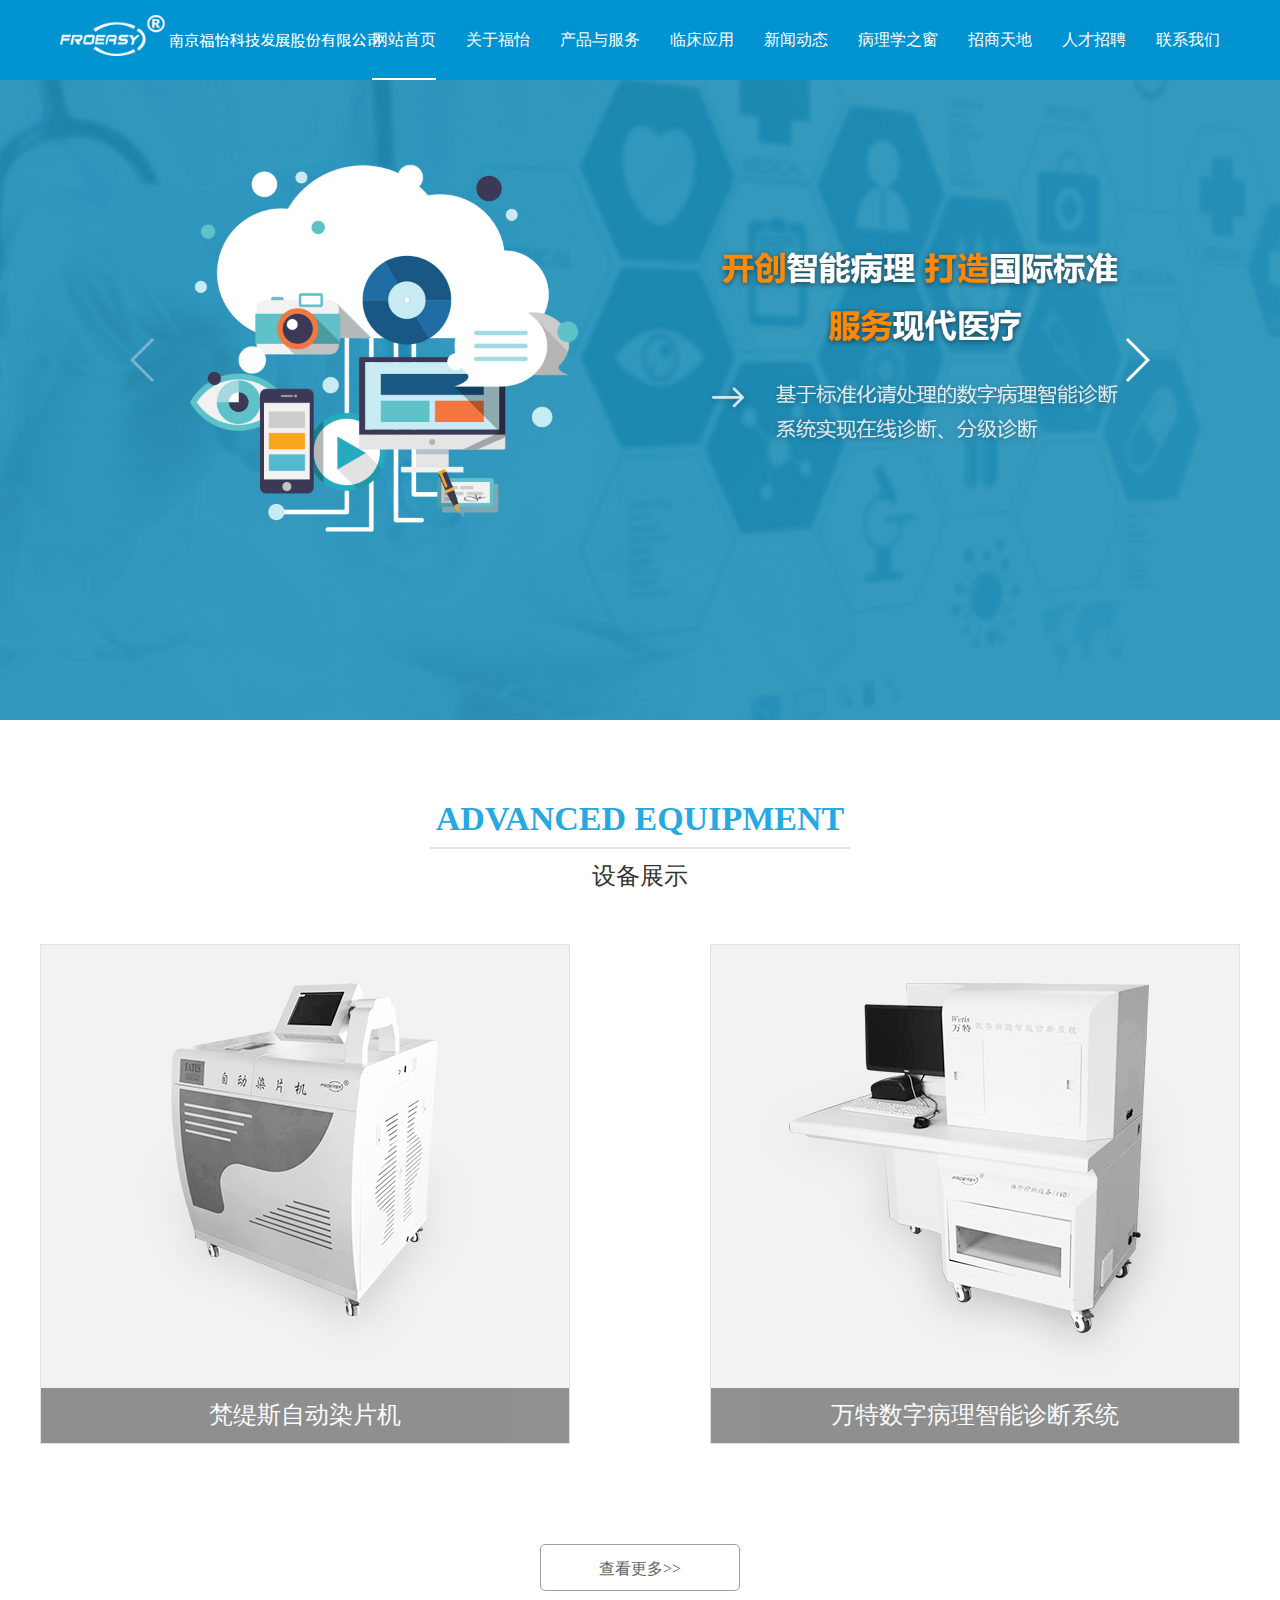
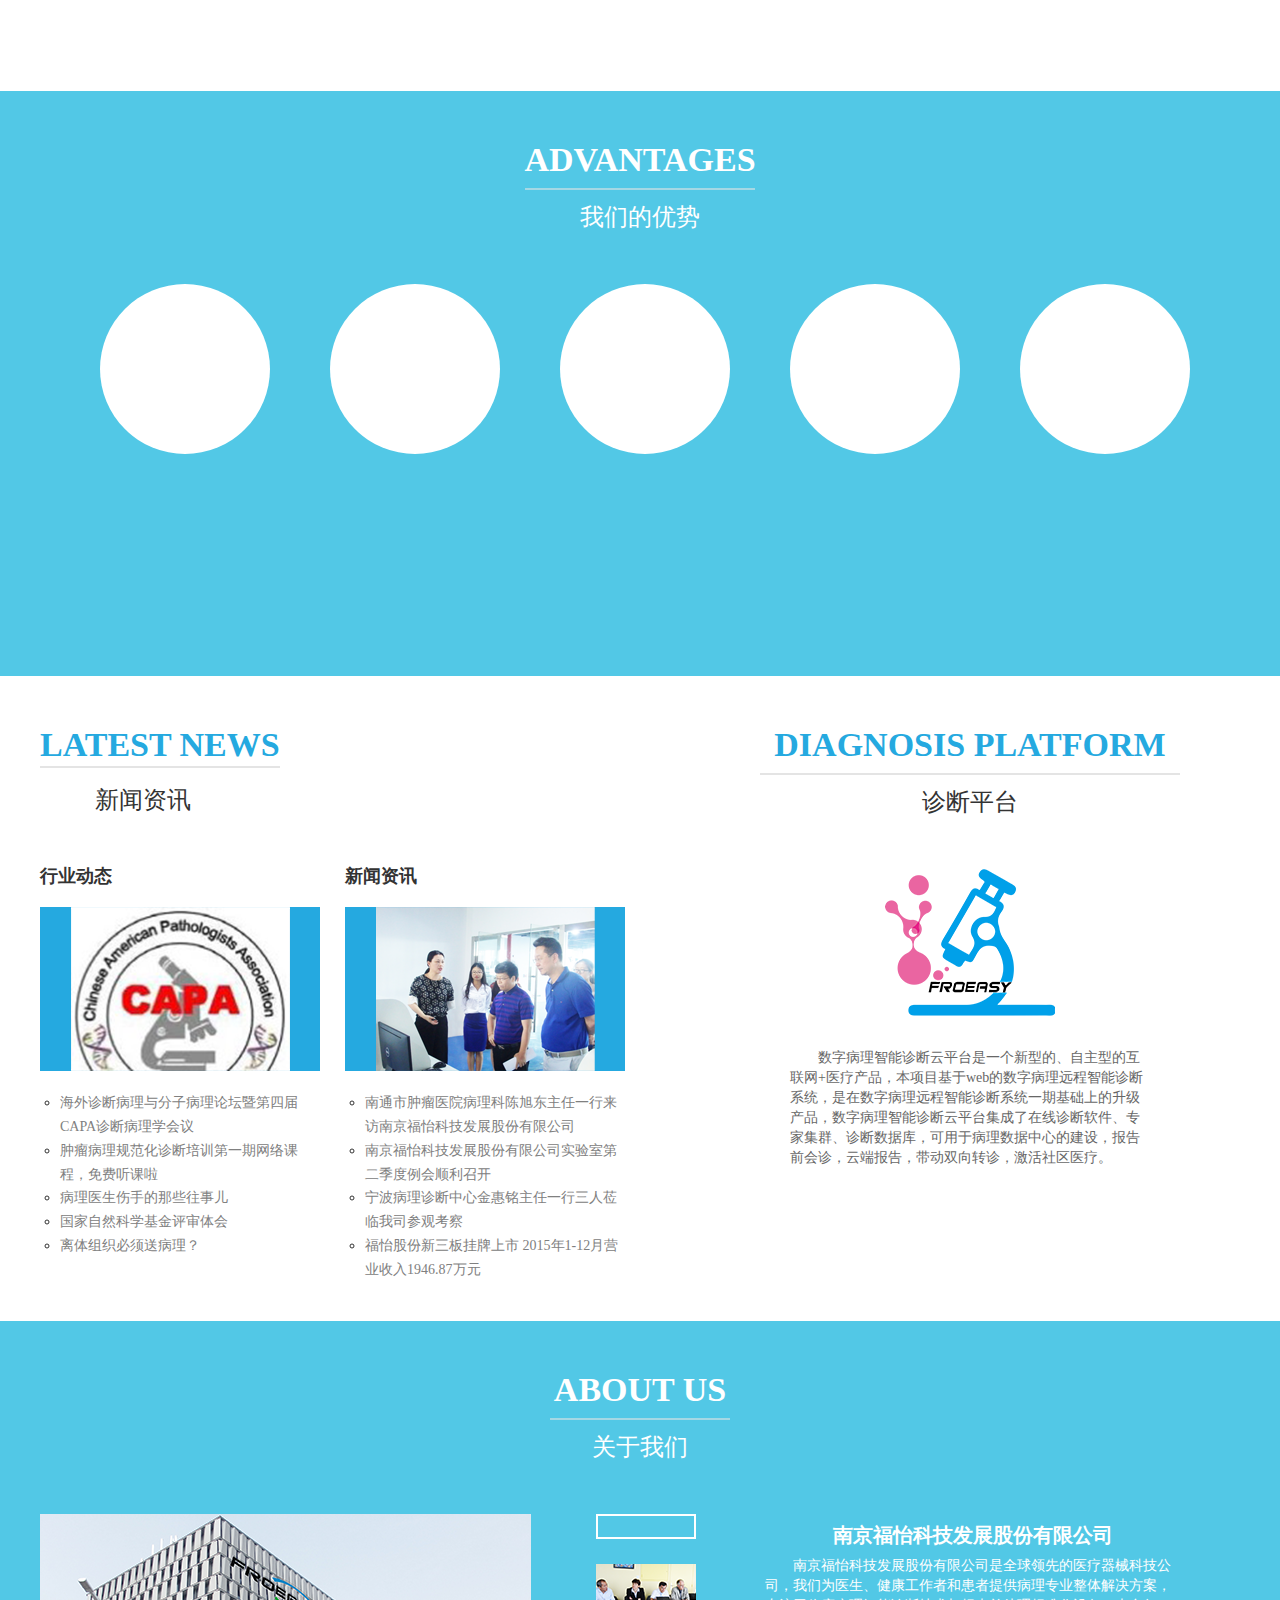
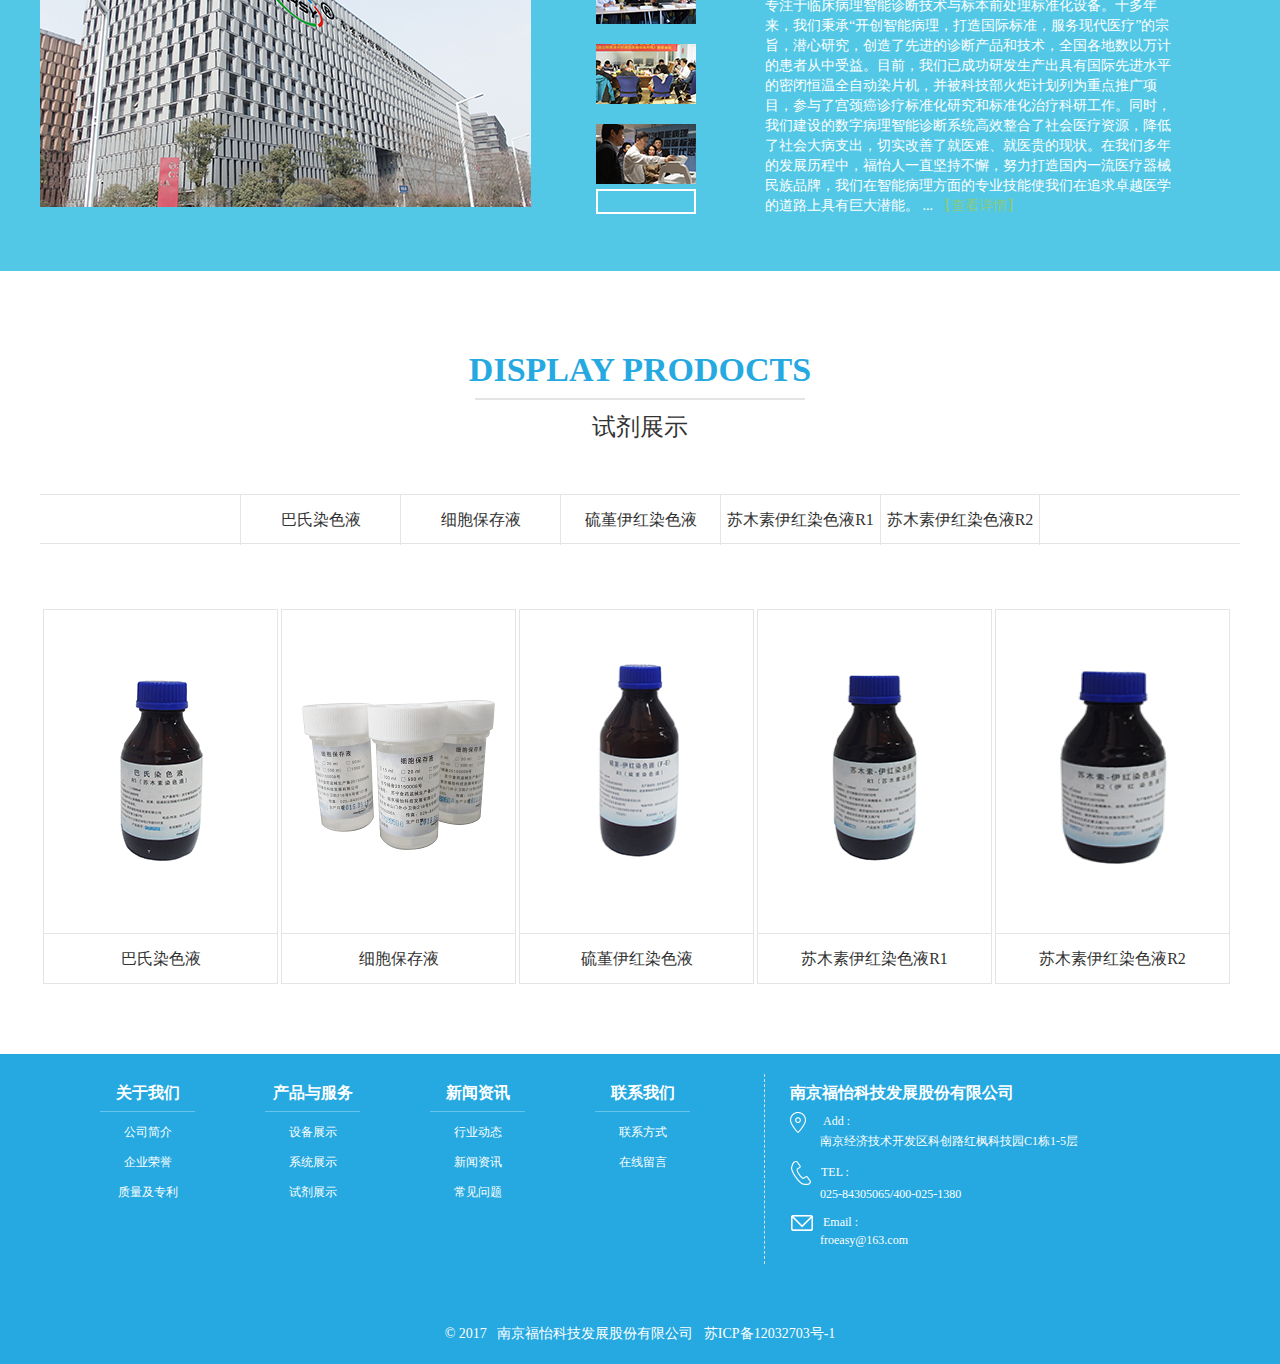
==== commit a4db507b: "修改图片中文名" ====
--- a/index.html
+++ b/index.html
@@ -110,11 +110,11 @@
         </div>
         <div class="equipment_show_all w">
             <div class="equipment_show fl equipment_show_b">
-                <img src="img/染片机黑白1.png" alt="">
+                <img src="img/ranpianjiheibai.png" alt="">
                 <div class="equipment_show_btn">梵缇斯自动染片机</div>
             </div>
             <div class="equipment_show fr equipment_show_a">
-                <img src="img/数字病理黑白.png" alt="">
+                <img src="img/shuzibingliheibai.png" alt="">
                 <div class="equipment_show_btn">万特数字病理智能诊断系统</div>
             </div>
         </div>
@@ -290,7 +290,7 @@
                         </div>
                     </div>
                     <div  class="reagent_show_all fl" data-w="4">
-                        <img src="img/苏木素伊红R1.png" alt="">
+                        <img src="img/sumusuR1.png" alt="">
                         <div class="reagent_btn">苏木素伊红染色液R1</div>
                         <!--遮罩层-->
                         <div id="reagent_cover4" class="reagent_cover">
@@ -299,7 +299,7 @@
                         </div>
                     </div>
                     <div  class="reagent_show_all fl" data-w="5">
-                        <img src="img/苏木素伊红R2.png" alt="">
+                        <img src="img/sumusuR2.png" alt="">
                         <div class="reagent_btn">苏木素伊红染色液R2</div>
                         <!--遮罩层-->
                         <div id="reagent_cover5" class="reagent_cover">
@@ -378,4 +378,15 @@
 <script src="static/js/swiper-3.4.2.jquery.min.js"></script>
 <script src="static/js/scrollreveal.min.js"></script>
 <script src="js/main.js"></script>
+<script type="text/javascript">
+    // 轮播图
+    var swiper = new Swiper('.swiper-container', {
+        nextButton: '.swiper-button-next',
+        prevButton: '.swiper-button-prev',
+        spaceBetween: 30,//slide之间的距离
+        centeredSlides: true,//设定为true时，活动块会居中
+        effect : 'fade',
+        autoplay: 3000
+    });
+</script>
 </html>--- a/css/main.css
+++ b/css/main.css
@@ -248,7 +248,7 @@
     height: 330px;
     margin-top: -142px;
     top: 50%;
-    /*display: none;*/
+    display: none;
 }
 .dock_icons{
     display: block;
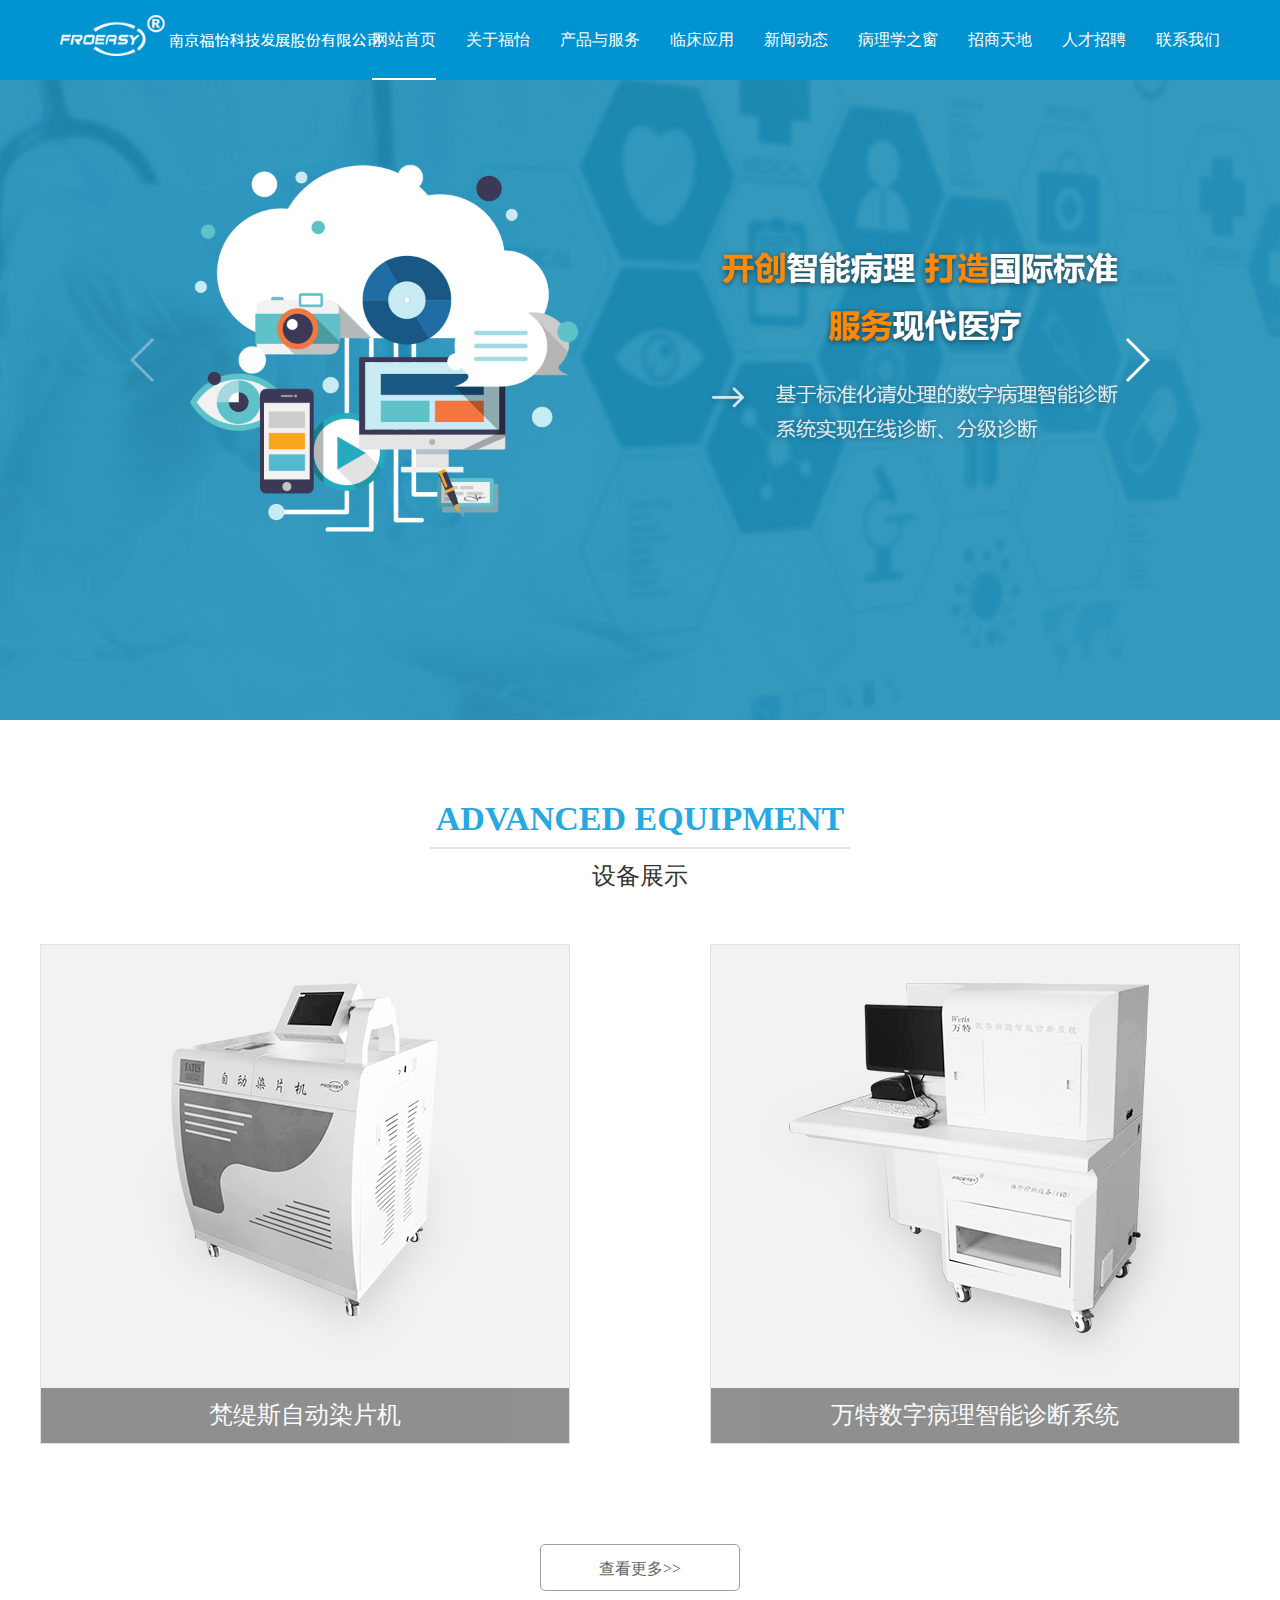
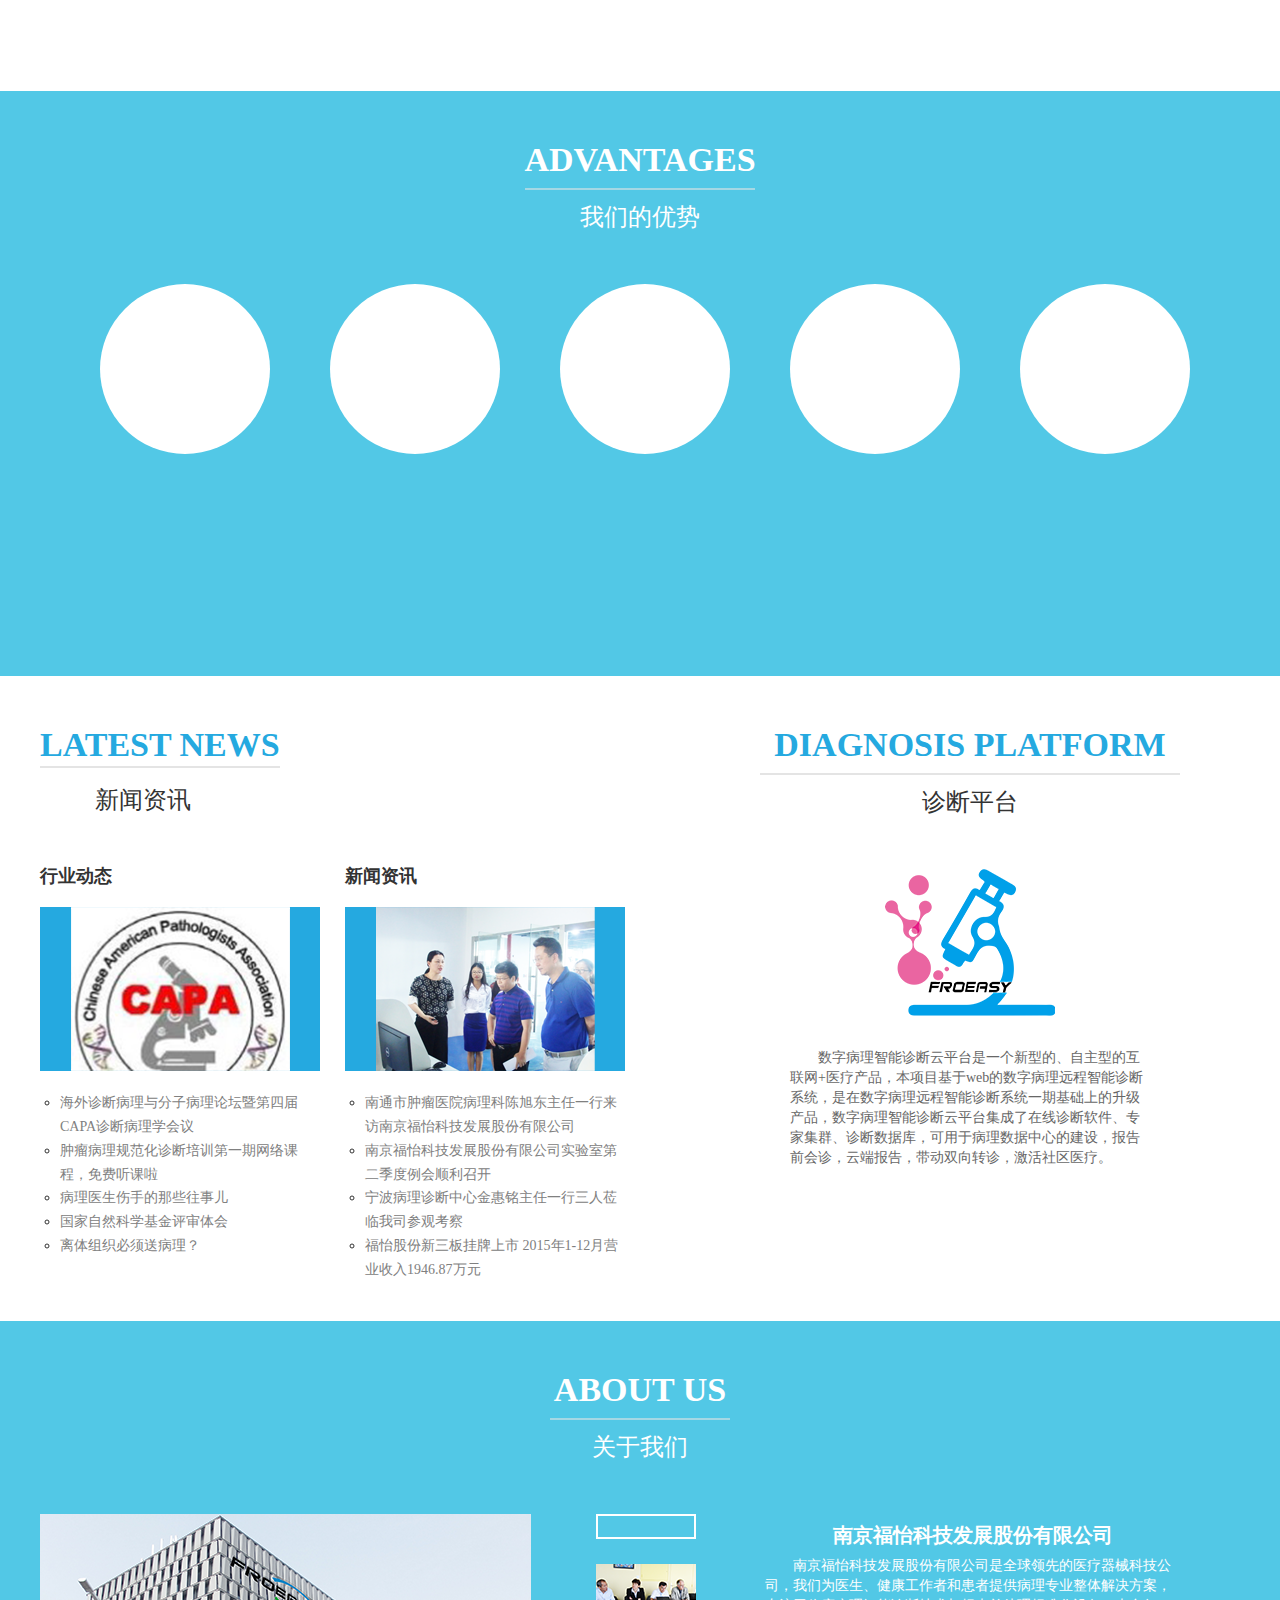
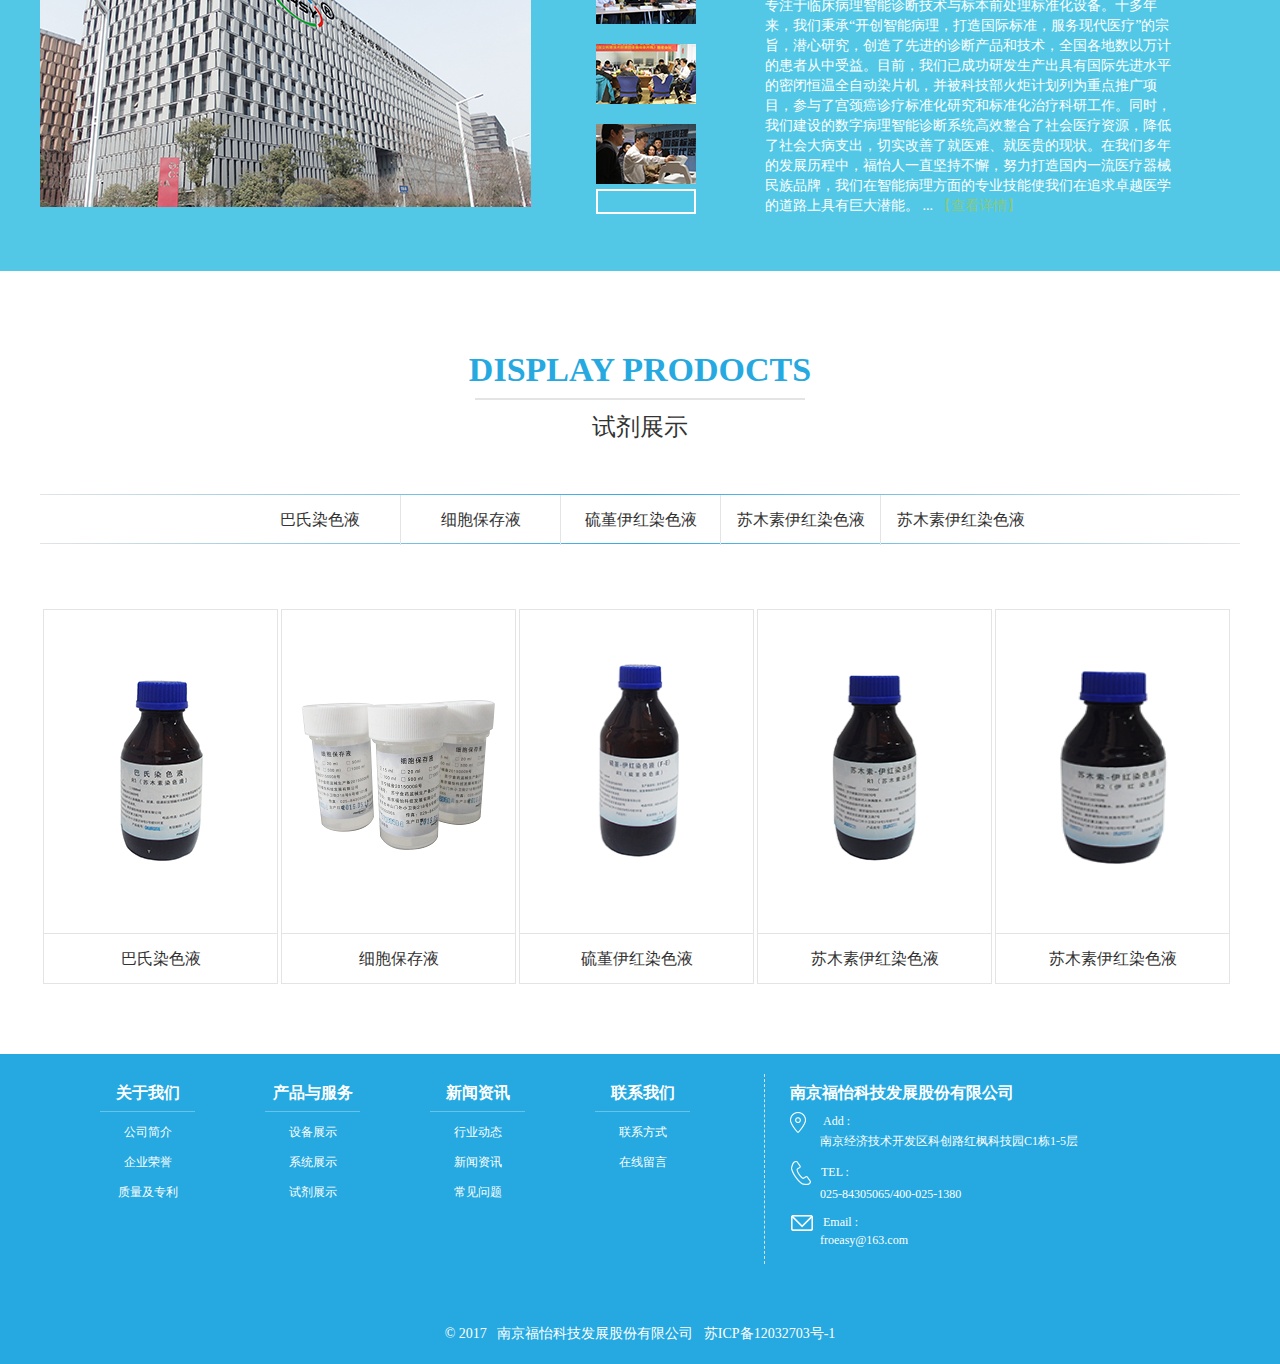
==== commit 7bce0107: "修改首页试剂展示" ====
--- a/index.html
+++ b/index.html
@@ -4,7 +4,7 @@
     <title> 南京福怡科技发展股份有限公司</title>
     <meta charset="utf-8">
     <meta name="viewport" content="width=device-width,initial-scale=1.0,user-scalable=no">
-    <meta http-equiv="X-UA-Compatible" content="ie=edge">
+    <meta http-equiv="X-UA-Compatible" content="IE=edge,chrome=1">
     <meta name="description" content="南京福怡科技发展股份有限公司 - 世界领先的病理智能诊断整体解决方案提供商，开创智能病理，打造国际标准，服务现代医疗。数字病理智能诊断系统 - 二类6840有源医疗器械，自动染片机 - 一类6841有源医疗器械，数字病理远程诊断系统 - 二类6870软件">
     <meta name="keyword" content="医疗器械，病理诊断，智能病理，数字病理，病理，染色液">
     <meta name="author" content="Peng Peng">
@@ -96,8 +96,8 @@
             <div class="swiper-slide"><img src="img/center_img3.jpg" alt="" width="100%"></div>
         </div>
         <!-- Add Arrows -->
-        <div class="swiper-button-next swiper-button-white" style="right: 130px;"></div>
-        <div class="swiper-button-prev swiper-button-white" style="left: 130px;"></div>
+        <div class="swiper-button-next swiper-button-white arrow-left" style="right: 130px;"></div>
+        <div class="swiper-button-prev swiper-button-white arrow-right" style="left: 130px;"></div>
     </div>
     <!--展示图结束-->
 
@@ -255,11 +255,11 @@
                     <p class="head_one_p">试剂展示</p>
                 </div>
                 <div class="reagent_nav">
-                    <div  class="reagent_nav_div fl" data-v="1">巴氏染色液</div>
+                    <div  class="reagent_nav_div fl" data-v="1" style="border-left: none">巴氏染色液</div>
                     <div  class="reagent_nav_div fl" data-v="2">细胞保存液</div>
                     <div  class="reagent_nav_div fl" data-v="3">硫堇伊红染色液</div>
-                    <div  class="reagent_nav_div fl" data-v="4">苏木素伊红染色液R1</div>
-                    <div  class="reagent_nav_div fl" data-v="5"  style="border-right: 1px solid #E4E4E4">苏木素伊红染色液R2</div>
+                    <div  class="reagent_nav_div fl" data-v="4">苏木素伊红染色液</div>
+                    <div  class="reagent_nav_div fl" data-v="5"  style="border-right: none">苏木素伊红染色液</div>
                 </div>
                 <div class="reagent_show">
                     <div class="reagent_show_all fl " data-w="1">
@@ -291,19 +291,19 @@
                     </div>
                     <div  class="reagent_show_all fl" data-w="4">
                         <img src="img/sumusuR1.png" alt="">
-                        <div class="reagent_btn">苏木素伊红染色液R1</div>
+                        <div class="reagent_btn">苏木素伊红染色液</div>
                         <!--遮罩层-->
                         <div id="reagent_cover4" class="reagent_cover">
-                            <h3 class="reagent_cover_h3">苏木素伊红染色液R1</h3>
+                            <h3 class="reagent_cover_h3">苏木素伊红染色液</h3>
                             <p class="reagent_cover_p">500ml/瓶*2，1000ml/瓶*2 ，2瓶/盒。用于临床对人体胸腹水、尿液、痰液和宫颈刷片中的脱落细胞染色，适用于手动染片和本公司生产的自动染片机染色。</p>
                         </div>
                     </div>
                     <div  class="reagent_show_all fl" data-w="5">
                         <img src="img/sumusuR2.png" alt="">
-                        <div class="reagent_btn">苏木素伊红染色液R2</div>
+                        <div class="reagent_btn">苏木素伊红染色液</div>
                         <!--遮罩层-->
                         <div id="reagent_cover5" class="reagent_cover">
-                            <h3 class="reagent_cover_h3">苏木素伊红染色液R2</h3>
+                            <h3 class="reagent_cover_h3">苏木素伊红染色液</h3>
                             <p class="reagent_cover_p">500ml/瓶*2，1000ml/瓶*2 ，2瓶/盒。用于临床对人体胸腹水、尿液、痰液和宫颈刷片中的脱落细胞染色，适用于手动染片和本公司生产的自动染片机染色。</p>
                         </div>
                     </div>
@@ -379,14 +379,16 @@
 <script src="static/js/scrollreveal.min.js"></script>
 <script src="js/main.js"></script>
 <script type="text/javascript">
-    // 轮播图
-    var swiper = new Swiper('.swiper-container', {
-        nextButton: '.swiper-button-next',
-        prevButton: '.swiper-button-prev',
-        spaceBetween: 30,//slide之间的距离
-        centeredSlides: true,//设定为true时，活动块会居中
-        effect : 'fade',
-        autoplay: 3000
+//    轮播图
+    $(function(){
+        var swiper = new Swiper('.swiper-container', {
+            nextButton: '.swiper-button-next',
+            prevButton: '.swiper-button-prev',
+            spaceBetween: 30,//slide之间的距离
+            centeredSlides: true,//设定为true时，活动块会居中
+            effect : 'fade',
+            autoplay: 3000
+        })
     });
 </script>
 </html>--- a/css/main.css
+++ b/css/main.css
@@ -655,10 +655,14 @@
 .reagent_nav{
     /*width: 100%;*/
     height: 50px;
-    border-top: 1px solid #E4E4E4;
-    border-bottom: 1px solid #E4E4E4;
+    border-top: 1px solid transparent;
+    border-bottom: 1px solid transparent;
     padding-left: 200px;
     margin-bottom: 65px;
+    box-sizing:border-box;
+    background-clip:padding-box,border-box;
+    background-origin:padding-box,border-box;
+    background-image:linear-gradient(90deg,#fff,#fff),linear-gradient(90deg,#e4e4e4,#34AAE2,#e4e4e4);
 }
 .reagent_nav_div{
     width: 160px;
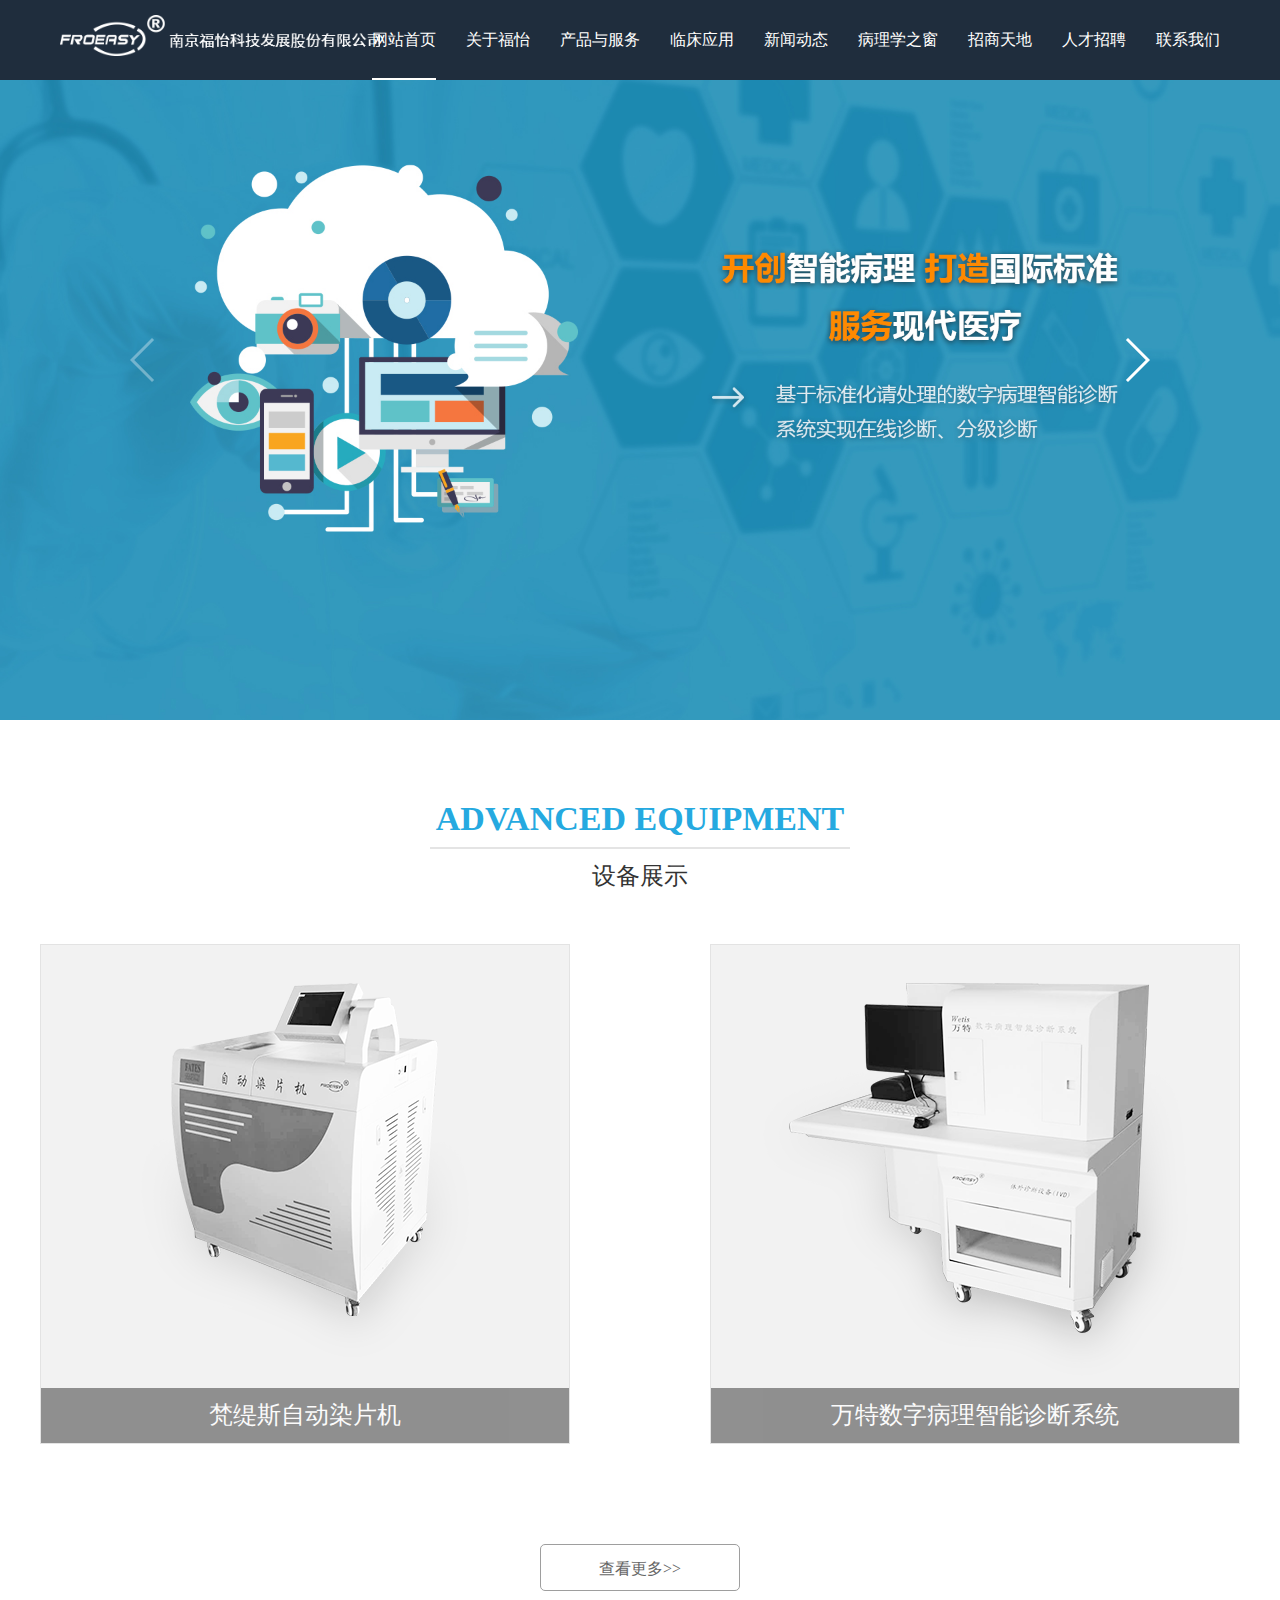
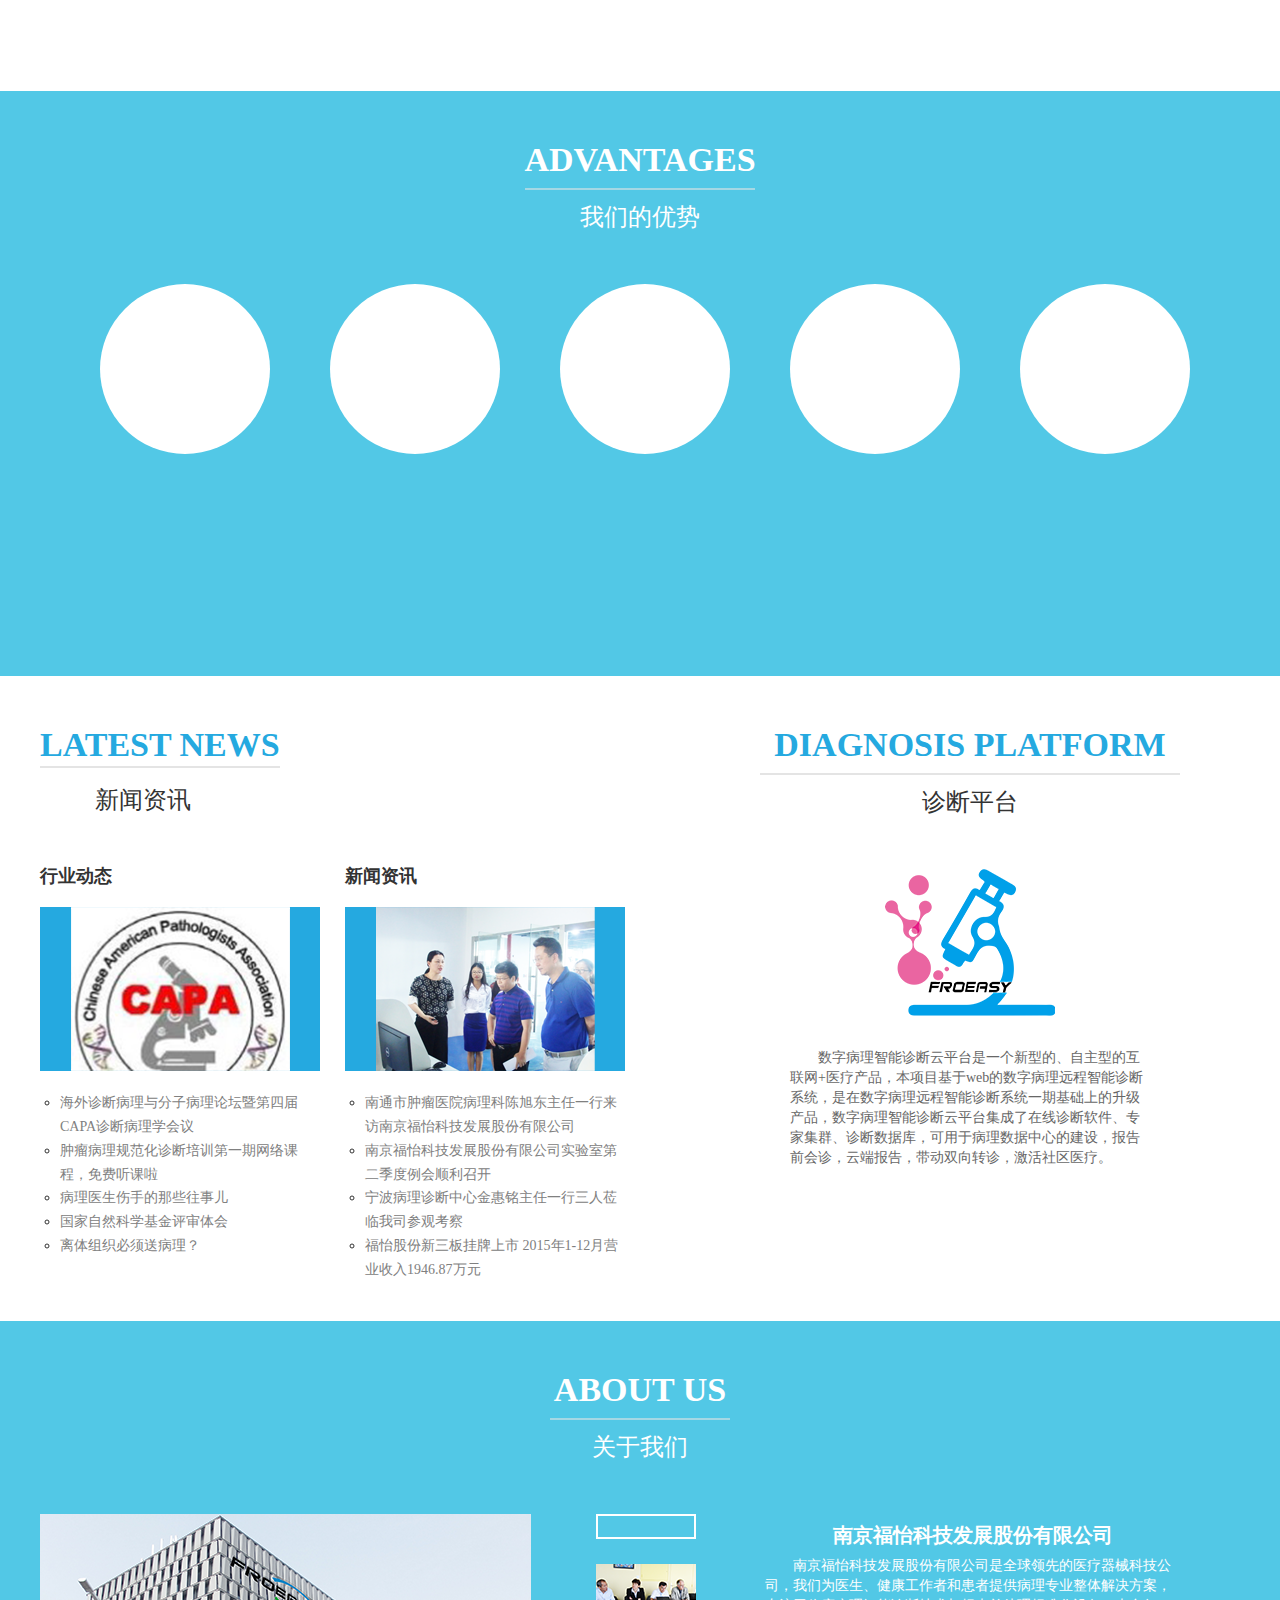
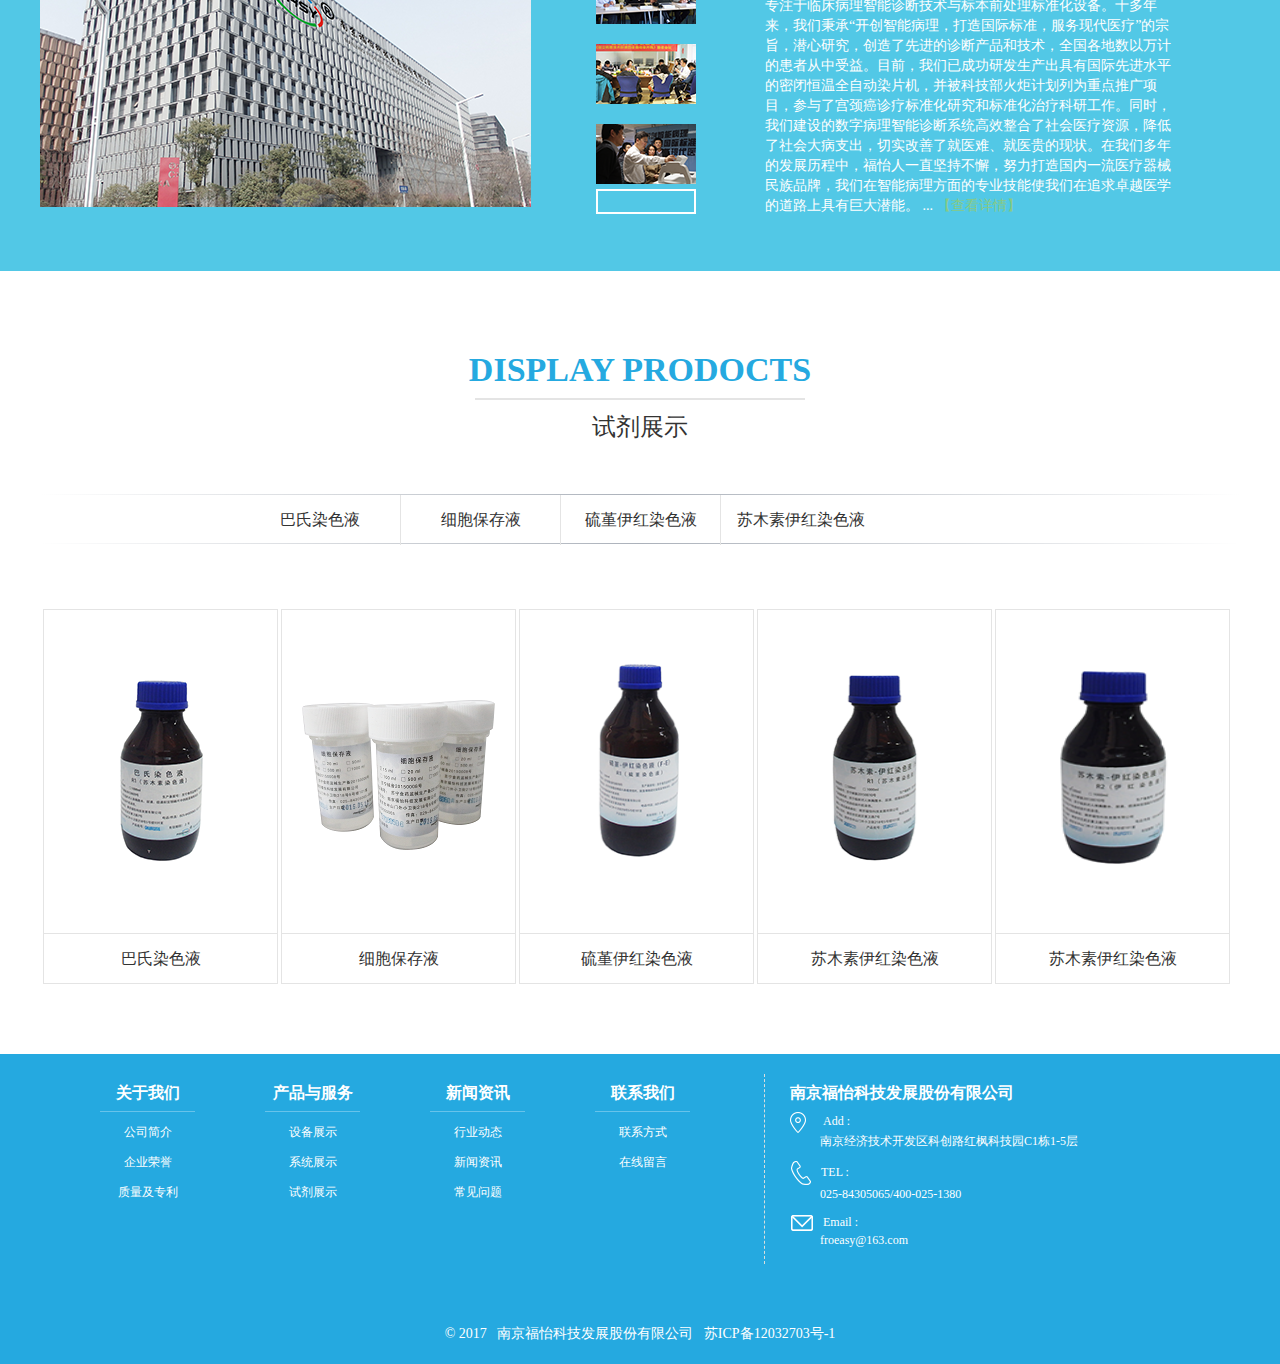
==== commit b7a291b6: "修改导航栏颜色" ====
--- a/index.html
+++ b/index.html
@@ -66,6 +66,7 @@
     </div>
     <!--导航栏结束-->
 
+
     <!--侧边栏开始-->
     <div class="dock">
         <ul class="dock_icons">
@@ -258,8 +259,8 @@
                     <div  class="reagent_nav_div fl" data-v="1" style="border-left: none">巴氏染色液</div>
                     <div  class="reagent_nav_div fl" data-v="2">细胞保存液</div>
                     <div  class="reagent_nav_div fl" data-v="3">硫堇伊红染色液</div>
-                    <div  class="reagent_nav_div fl" data-v="4">苏木素伊红染色液</div>
-                    <div  class="reagent_nav_div fl" data-v="5"  style="border-right: none">苏木素伊红染色液</div>
+                    <div  class="reagent_nav_div fl" data-v="4" style="border-right: none">苏木素伊红染色液</div>
+                    <!--<div  class="reagent_nav_div fl" data-v="5"  style="border-right: none"></div>-->
                 </div>
                 <div class="reagent_show">
                     <div class="reagent_show_all fl " data-w="1">
--- a/css/main.css
+++ b/css/main.css
@@ -9,7 +9,7 @@
     width: 100%;
     height: 80px;
     z-index: 2;
-    background-color: #0093d1;
+    background-color: #1F2D3D;
     padding-left: 60px;
     padding-right: 60px;
 }
@@ -61,7 +61,7 @@
     display: none;
 }
 .home_down .home_li{
-    background-color:rgba(0, 147, 209,1);
+    background-color:rgba(31, 45, 61,1);
     width: 120px;
     height: 30px;
 }
@@ -97,7 +97,7 @@
     display: none;
 }
 .product_down .product_li{
-    background-color:rgba(0, 147, 209,1);
+    background-color:rgba(31, 45, 61,1);
     width: 120px;
     height: 30px;
 }
@@ -135,7 +135,7 @@
     display: none;
 }
 .clinical_down .clinical_li{
-    background-color:rgba(0, 147, 209,1);
+    background-color:rgba(31, 45, 61,1);
     width: 120px;
     height: 30px;
 }
@@ -176,7 +176,7 @@
     display: none;
 }
 .news_down .news_li{
-    background-color:rgba(0, 147, 209,1);
+    background-color:rgba(31, 45, 61,1);
     width: 120px;
     height: 30px;
 }
@@ -214,7 +214,7 @@
     display: none;
 }
 .contact_down .contact_li{
-    background-color:rgba(0, 147, 209,1);
+    background-color:rgba(31, 45, 61,1);
     width: 120px;
     height: 30px;
 }
@@ -259,7 +259,7 @@
     top: 32px;
     width: 50px;
     border-radius: 5px;
-    background-color:rgba(0, 147, 209,.8);
+    background-color:rgba(31, 45, 61,.8);
 }
 .dock_icons li{
     margin-top: 10px;
@@ -284,7 +284,7 @@
 overflow: hidden;
 z-index: 201;
 text-align: center;
-background-color:rgba(0, 147, 209,.7);
+background-color:rgba(31, 45, 61,.7);
 }
 .dock_im i{
     background: url("../img/icon_feedback.png")no-repeat center;
@@ -653,7 +653,7 @@
     width:330px;
 }
 .reagent_nav{
-    /*width: 100%;*/
+    width: 100%;
     height: 50px;
     border-top: 1px solid transparent;
     border-bottom: 1px solid transparent;
@@ -662,7 +662,7 @@
     box-sizing:border-box;
     background-clip:padding-box,border-box;
     background-origin:padding-box,border-box;
-    background-image:linear-gradient(90deg,#fff,#fff),linear-gradient(90deg,#e4e4e4,#34AAE2,#e4e4e4);
+    background-image:linear-gradient(90deg,#fff,#fff),linear-gradient(90deg,#fff,#abb1ba,#fff);
 }
 .reagent_nav_div{
     width: 160px;
@@ -823,13 +823,13 @@
     position:fixed;
     bottom:30px;
     right:0;
-    background-color: rgba(0, 147, 209,.8);
+    background-color: rgba(31, 45, 61,.8);
 }
 #BackToTop span
 {
-    border: 1px dashed #74a6ea;
+    border: 1px dashed #c4d1cb;
     display: block;
     padding: 4px 15px;
     cursor: pointer;
-    background-color: rgba(0, 147, 209,.8);
+    background-color: rgba(31, 45, 61,.5);
 }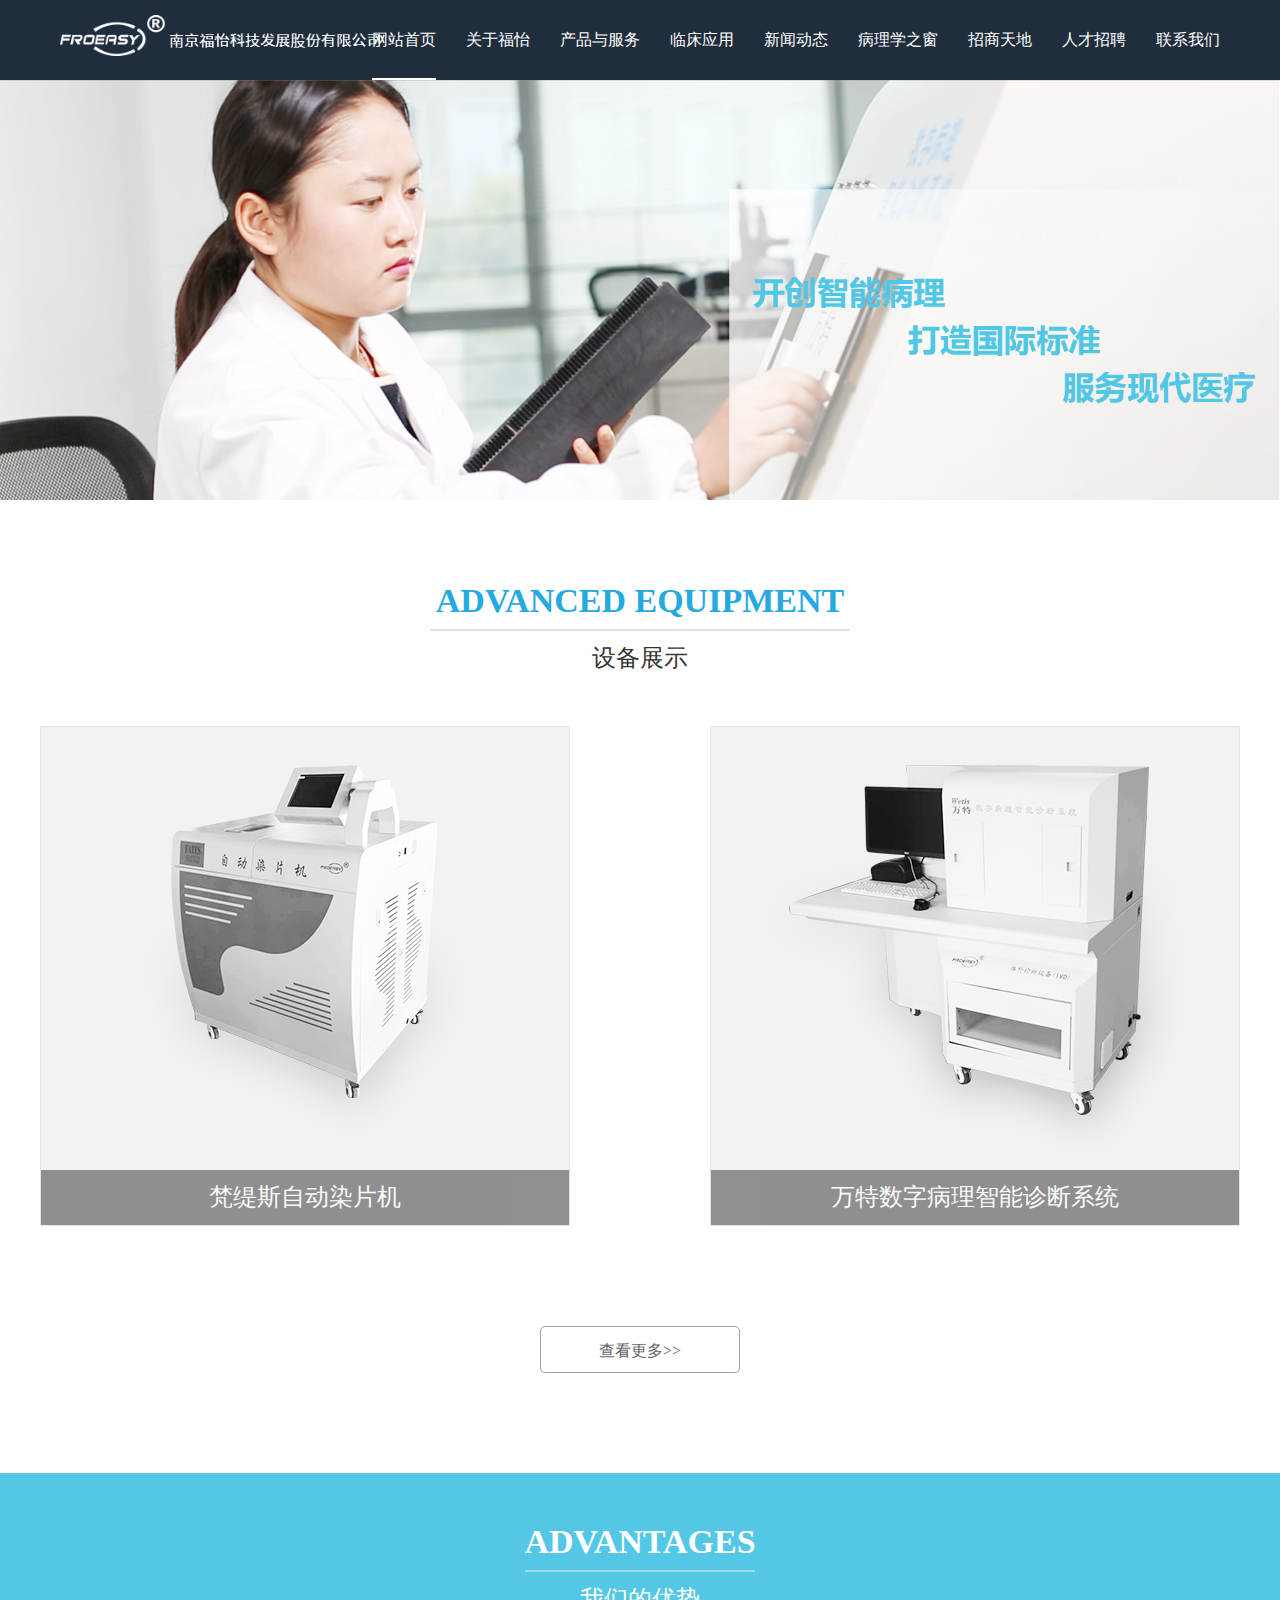
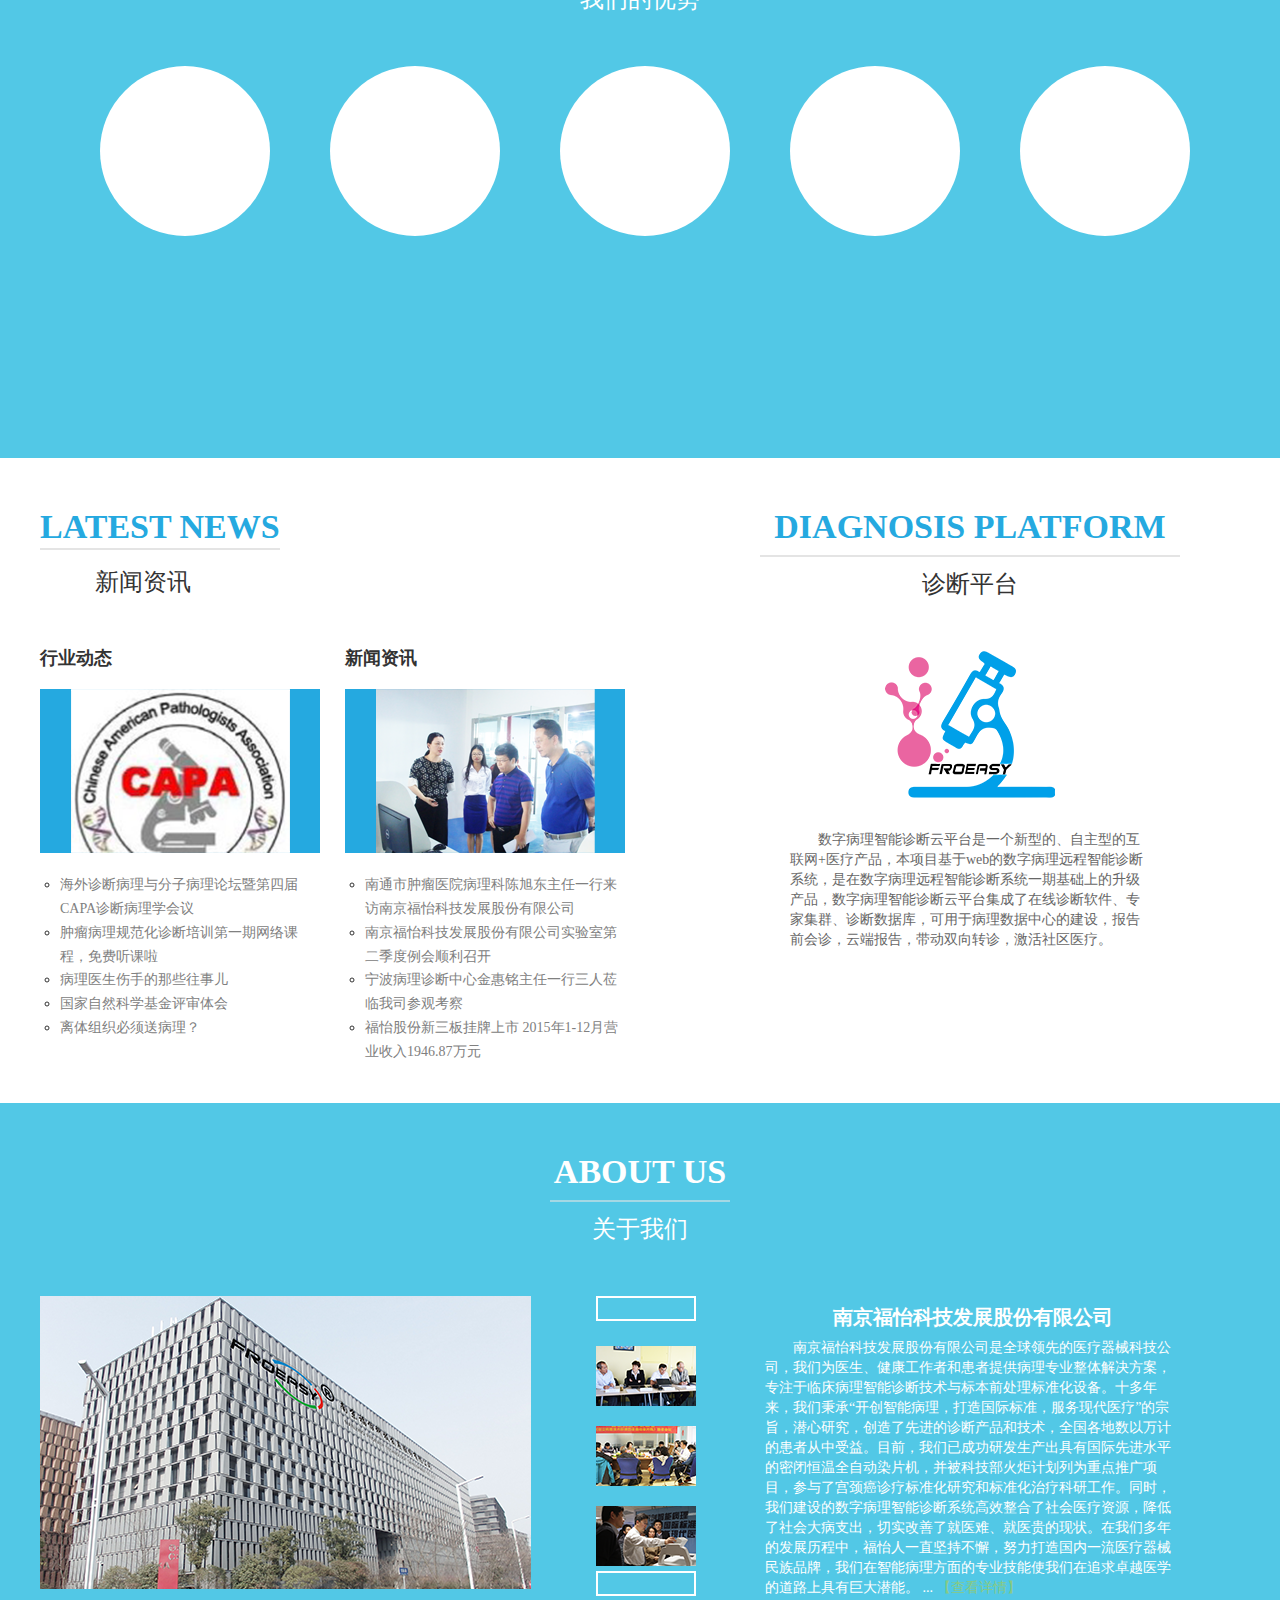
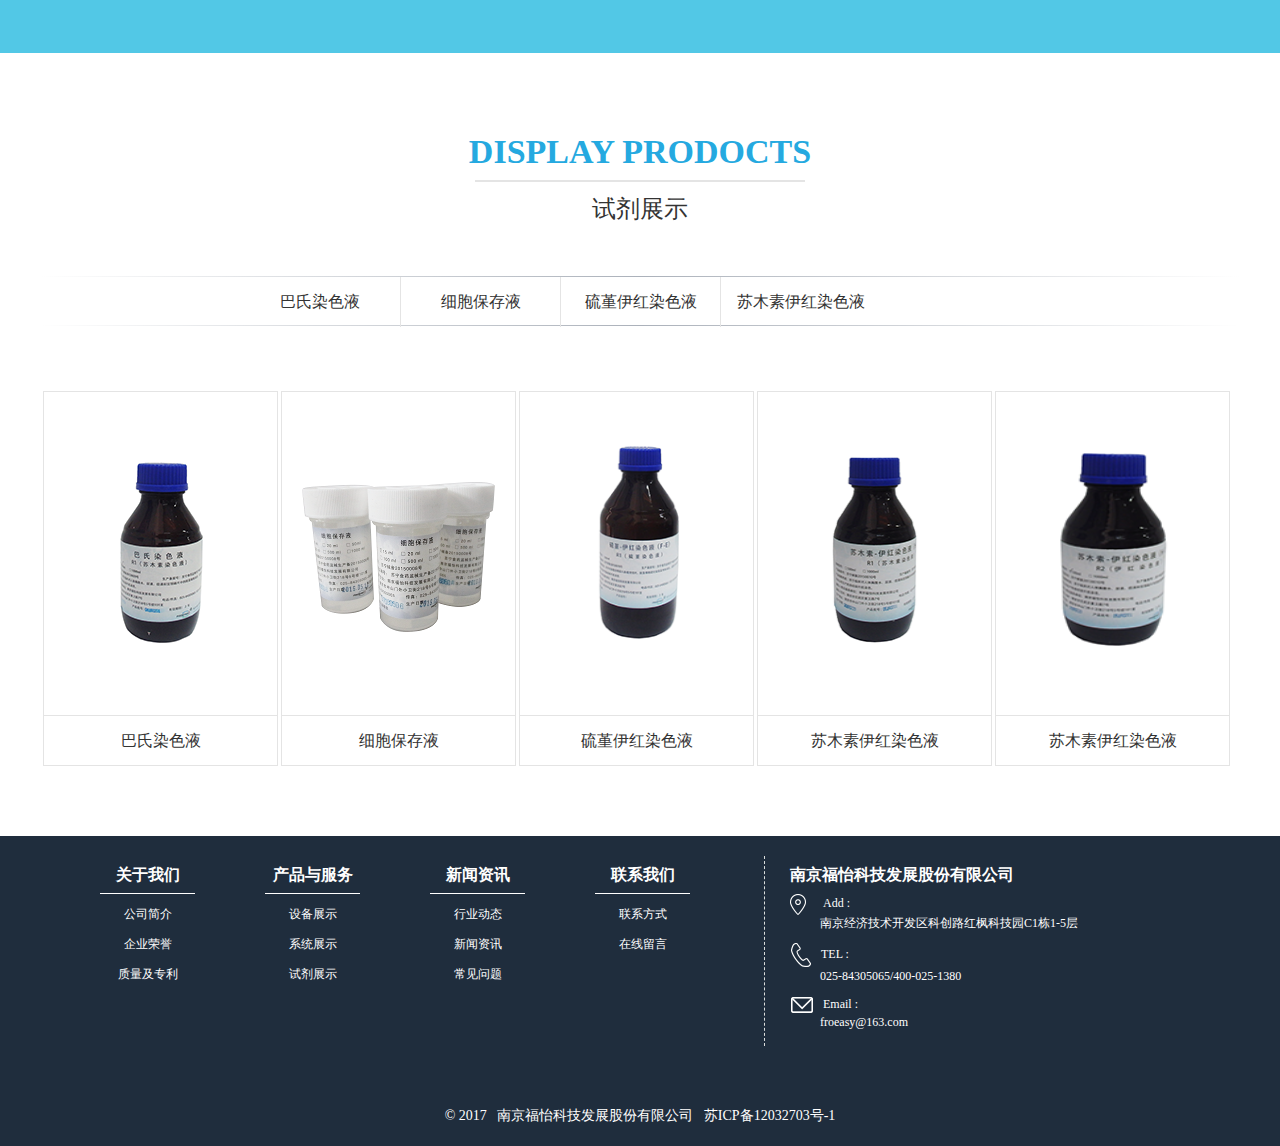
==== commit fe4a48d0: "修改首页banner" ====
--- a/index.html
+++ b/index.html
@@ -13,7 +13,6 @@
     <link rel="stylesheet" href="static/css/bootstrap.min.css">
     <link rel="stylesheet" href="static/css/normalize.css">
     <link rel="stylesheet" href="css/main.css">
-    <link rel="stylesheet" href="static/css/swiper.min.css">
 </head>
 <body>
     <!--导航栏开始-->
@@ -91,14 +90,8 @@
     <!--侧边栏结束-->
 
     <!--展示图开始-->
-    <div class="swiper-container">
-        <div class="swiper-wrapper">
-            <div class="swiper-slide"><img src="img/center_img2.jpg" alt="" width="100%"></div>
-            <div class="swiper-slide"><img src="img/center_img3.jpg" alt="" width="100%"></div>
-        </div>
-        <!-- Add Arrows -->
-        <div class="swiper-button-next swiper-button-white arrow-left" style="right: 130px;"></div>
-        <div class="swiper-button-prev swiper-button-white arrow-right" style="left: 130px;"></div>
+    <div class="banner">
+        <img src="img/banner.png" alt="" width="100%">
     </div>
     <!--展示图结束-->
 
@@ -376,20 +369,6 @@
 </body>
 <script src="static/js/jquery-2.1.1.min.js"></script>
 <script src="static/js/bootstrap.min.js"></script>
-<script src="static/js/swiper-3.4.2.jquery.min.js"></script>
 <script src="static/js/scrollreveal.min.js"></script>
 <script src="js/main.js"></script>
-<script type="text/javascript">
-//    轮播图
-    $(function(){
-        var swiper = new Swiper('.swiper-container', {
-            nextButton: '.swiper-button-next',
-            prevButton: '.swiper-button-prev',
-            spaceBetween: 30,//slide之间的距离
-            centeredSlides: true,//设定为true时，活动块会居中
-            effect : 'fade',
-            autoplay: 3000
-        })
-    });
-</script>
 </html>--- a/css/main.css
+++ b/css/main.css
@@ -46,6 +46,11 @@
 }
 
 /*下拉菜单*/
+
+/*banner*/
+.banner{
+    margin-top: 80px;
+}
 
 /*关于福怡*/
 .home_down{
@@ -740,7 +745,7 @@
 
 /*底部开始*/
 .footer{
-    background-color: #25A9E0;
+    background-color: rgb(31, 45, 61);
     height: 310px;
     padding-top: 20px;
 }
@@ -764,7 +769,7 @@
     display: block;
     width: 95px;
     text-align: center;
-    border-bottom: 1px solid #67C3EA;
+    border-bottom: 1px solid white;
     padding-bottom: 10px;
     color: white;
     font-size: 16px;
@@ -778,7 +783,7 @@
     font-size: 12px;
 }
 .footer_top_left_all li a:hover{
-    color: black;
+    color: #67C3EA;
 }
 
 .footer_top_right{
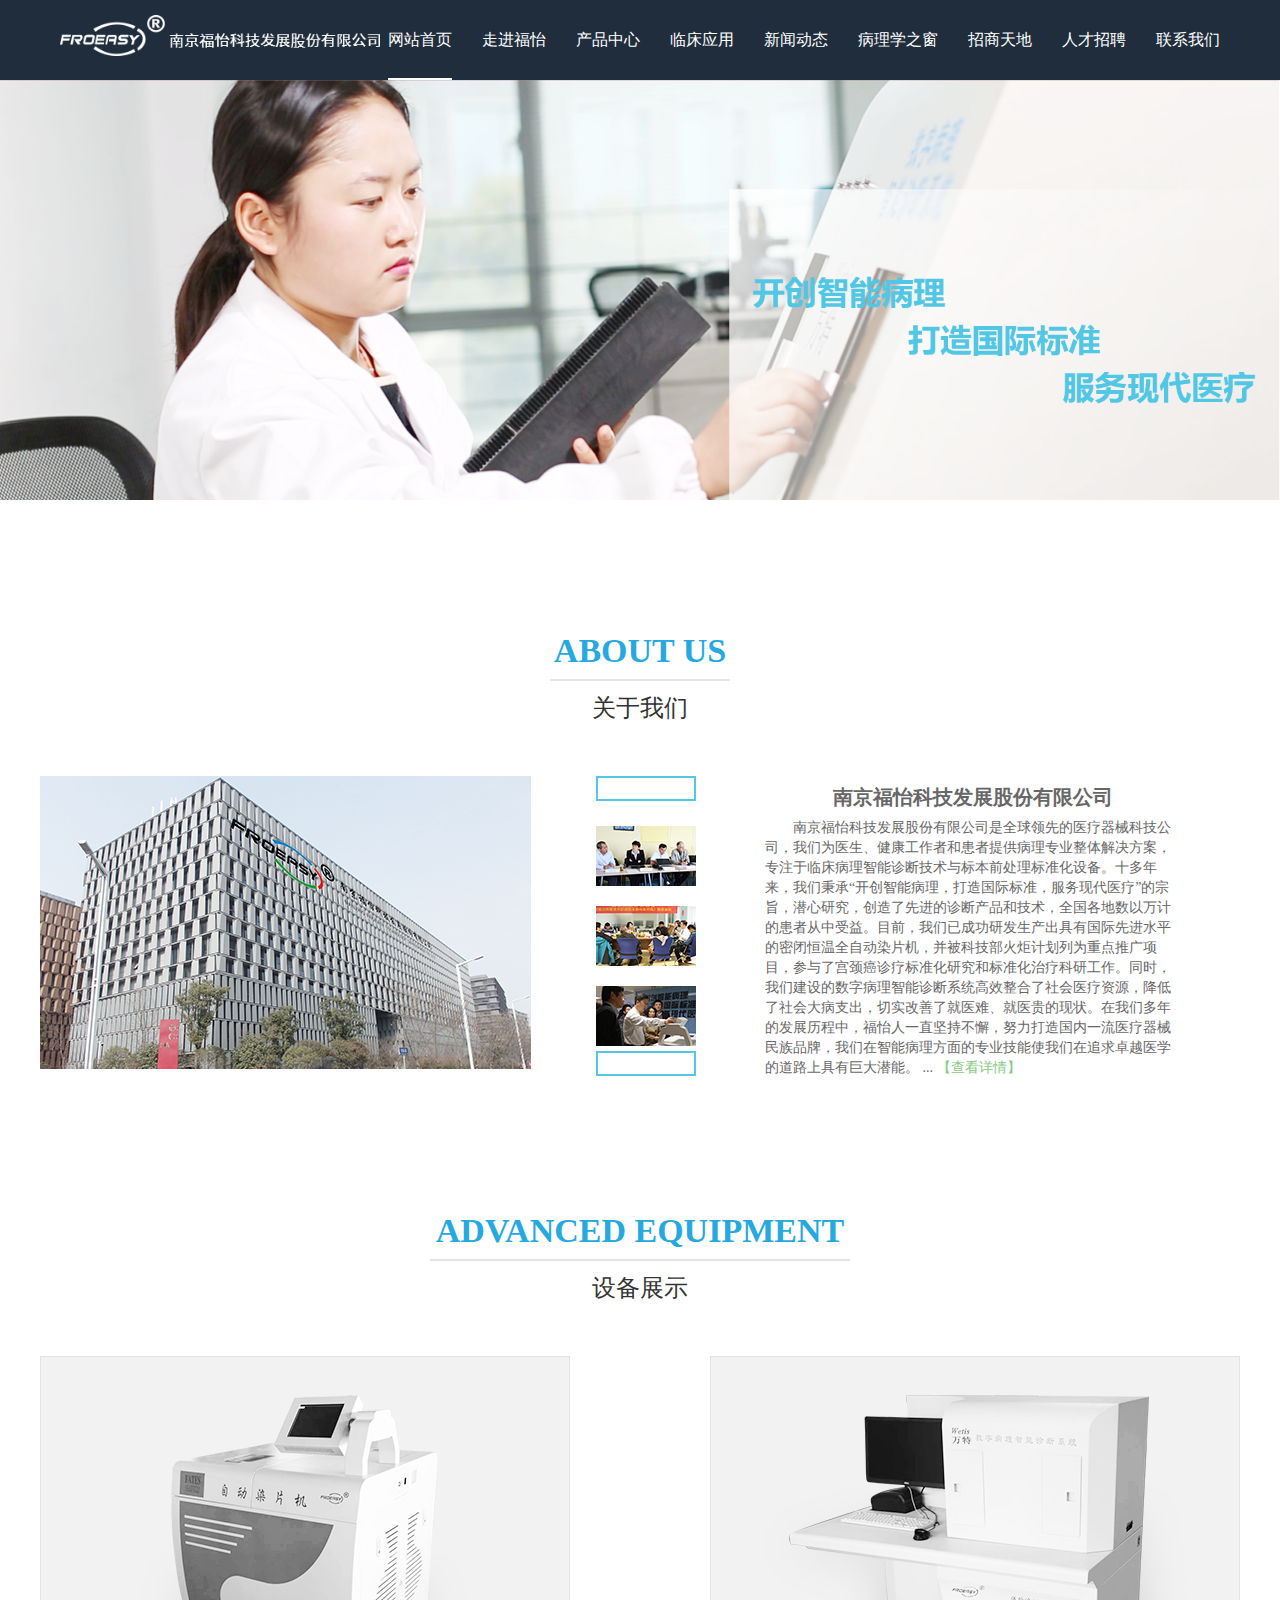
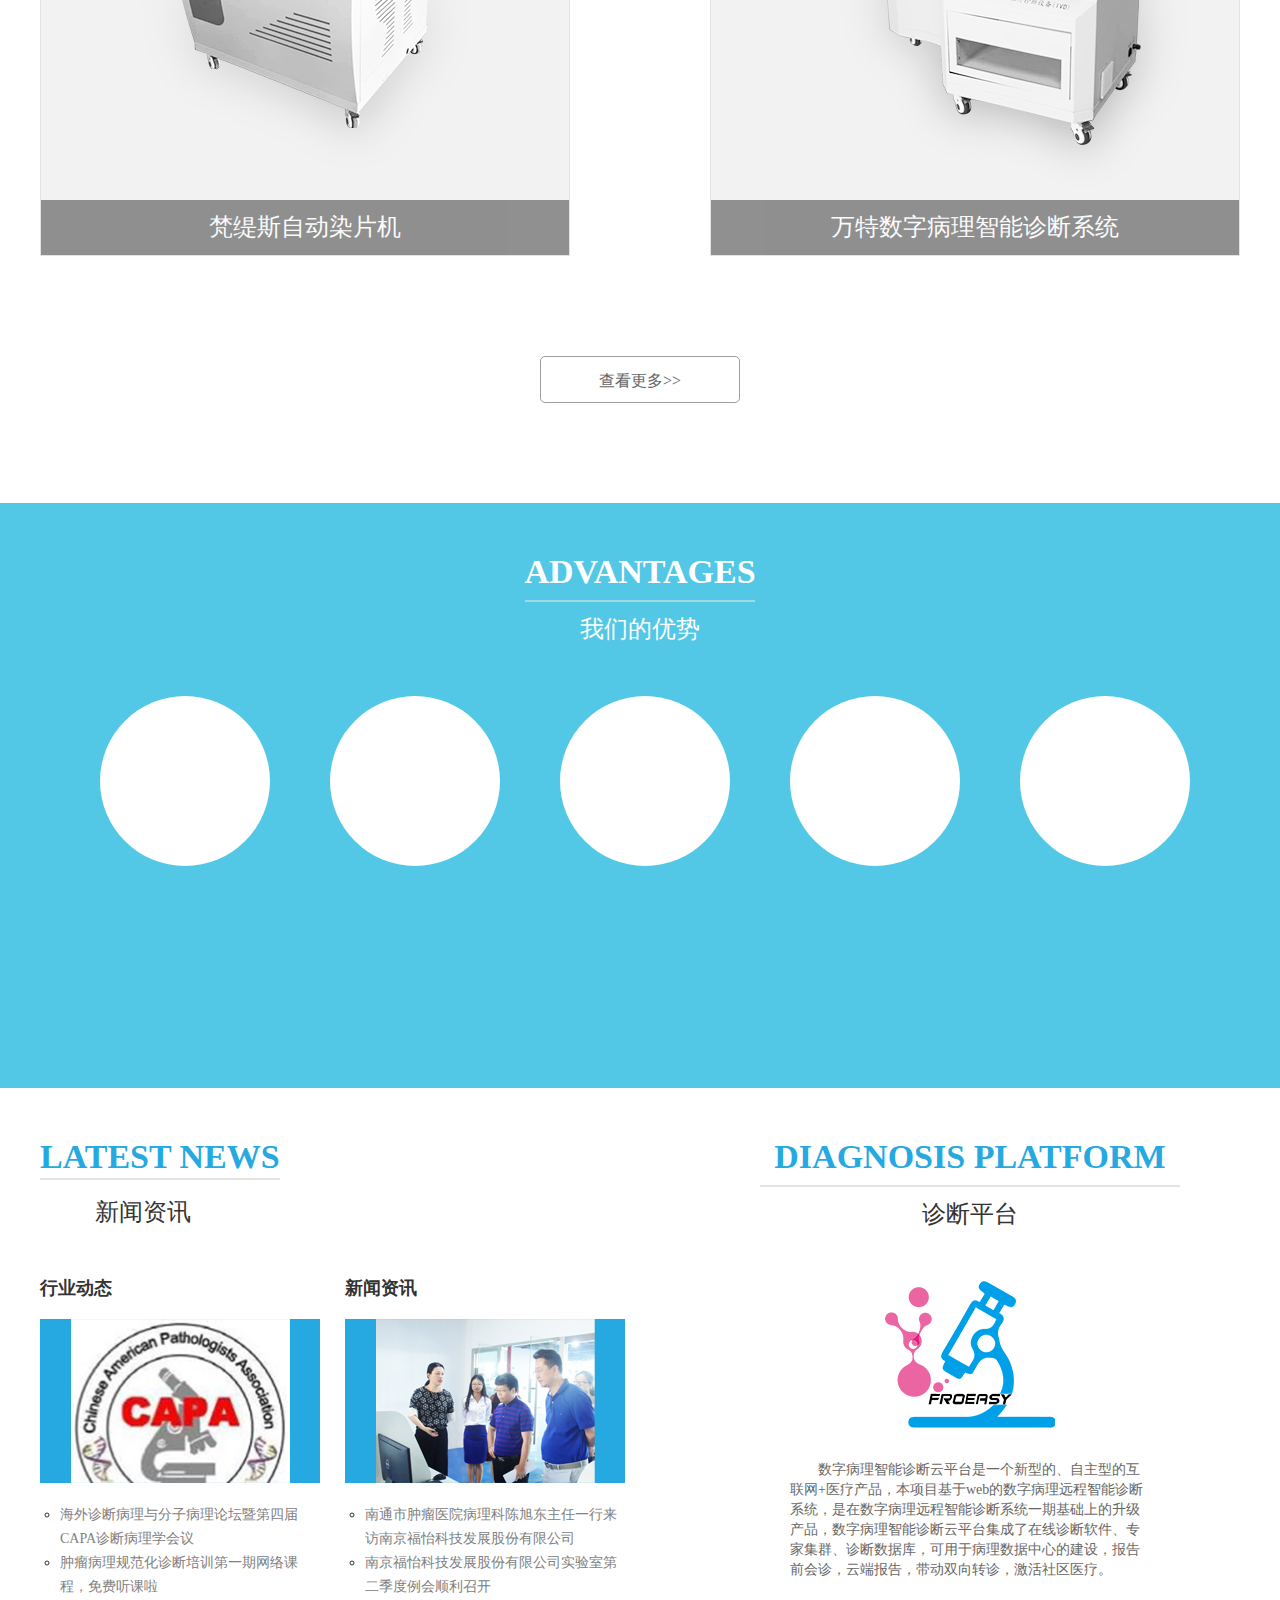
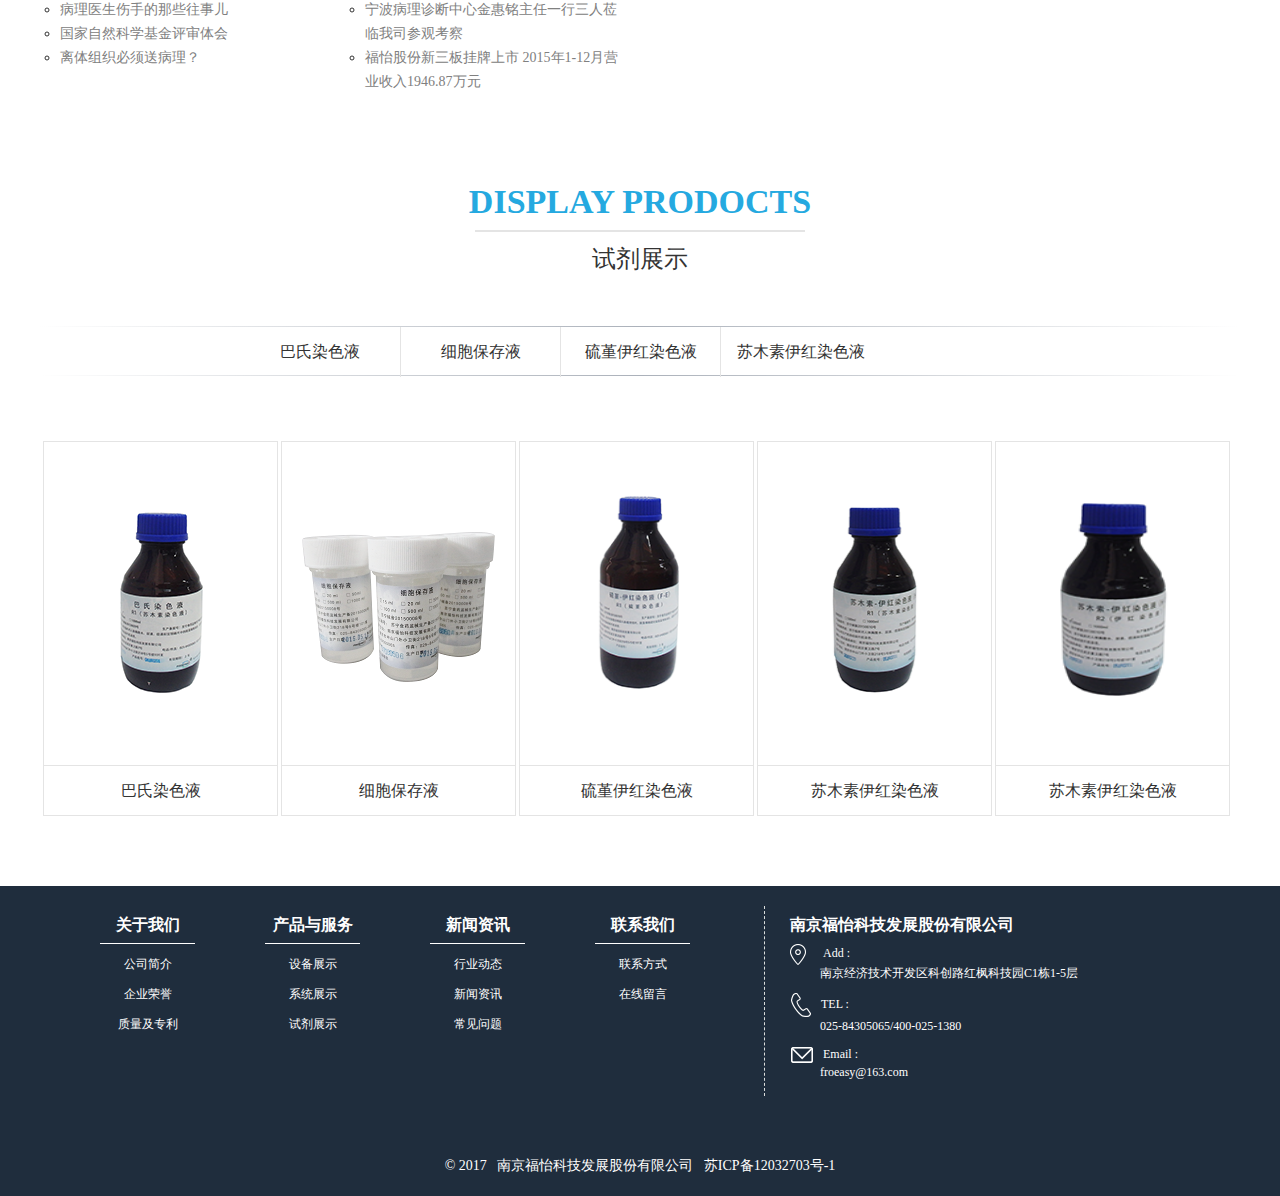
==== commit 9b8c4f5f: "修改首页位置" ====
--- a/index.html
+++ b/index.html
@@ -23,14 +23,14 @@
         <ul class="nav_ul fr">
             <li><a href="javascript:void(0)" class="active" >网站首页</a></li>
             <li id="guanyu">
-                <a href="html/home.html" >关于福怡</a>
+                <a href="html/home.html" >走进福怡</a>
                 <div class="home_down">
                     <div class="home_li"><span><a href="html/home.html?home_flag=1">公司简介</a></span></div>
                     <div class="home_li"><span><a href="html/home.html?home_flag=2">公司荣誉</a></span></div>
                 </div>
             </li>
             <li id="chanping">
-                <a href="html/product.html" >产品与服务</a>
+                <a href="html/product.html" >产品中心</a>
                 <div class="product_down">
                     <div class="product_li"><span ><a href="html/product.html?product_flag=1">设备展示</a></span></div>
                     <div class="product_li"><span ><a href="html/product.html?product_flag=2">系统展示</a></span></div>
@@ -65,7 +65,6 @@
     </div>
     <!--导航栏结束-->
 
-
     <!--侧边栏开始-->
     <div class="dock">
         <ul class="dock_icons">
@@ -95,120 +94,13 @@
     </div>
     <!--展示图结束-->
 
-    <!--设备展示开始  -->
-    <div class="equipment container-fluid">
-        <div class="head_one">
-            <h2 class="head_one_h2">ADVANCED EQUIPMENT</h2>
-            <span class="head_one_line"></span>
-            <p class="head_one_p">设备展示</p>
-        </div>
-        <div class="equipment_show_all w">
-            <div class="equipment_show fl equipment_show_b">
-                <img src="img/ranpianjiheibai.png" alt="">
-                <div class="equipment_show_btn">梵缇斯自动染片机</div>
-            </div>
-            <div class="equipment_show fr equipment_show_a">
-                <img src="img/shuzibingliheibai.png" alt="">
-                <div class="equipment_show_btn">万特数字病理智能诊断系统</div>
-            </div>
-        </div>
-        <div class="equipment_other">
-            <a href="html/product.html?product_flag=1">查看更多&gt;&gt;</a>
-        </div>
-    </div>
-    <!--设备展示结束-->
-
-    <!--我们的优势开始-->
-    <div class="container-fluid advantages ">
-        <div class="head_two">
-            <h2 class="head_two_h2">ADVANTAGES</h2>
-            <span class="head_two_line"></span>
-            <p class="head_two_p">我们的优势</p>
-        </div>
-        <div id="boss" class="w ">
-            <div class="advantages_box fl" >
-                <img src="img/biaozhun.png" alt="">
-                <p class="advantages_box_title">标准化</p>
-                <p class="advantages_box_text">在恒定染色条件下，完成病例样本的标准化前端染色</p>
-            </div>
-            <div class="advantages_box fl" >
-                <img src="img/green.png" alt="">
-                <p class="advantages_box_title">绿色化</p>
-                <p class="advantages_box_text">绿色净水功能，有效处理废气废液，低碳排放无污染</p>
-            </div >
-            <div class="advantages_box fl" >
-                <img src="img/yiti.png" alt="">
-                <p class="advantages_box_title">一体化</p>
-                <p class="advantages_box_text">集样本标准前端处理，智能在线筛查，远程诊断为一体的智能病理诊断系统</p>
-            </div>
-            <div class="advantages_box fl">
-                <img src="img/zhineng.png" alt="">
-                <p class="advantages_box_title">智能化</p>
-                <p class="advantages_box_text">全自动无人值守，智能筛查病理样本</p>
-            </div>
-            <div class="advantages_box fl" >
-                <img src="img/yuancheng.png" alt="">
-                <p class="advantages_box_title">远程化</p>
-                <p class="advantages_box_text">大数据和云平台的智能病理远程诊断系统</p>
-            </div>
-        </div>
-    </div>
-    <!--我们的优势结束-->
-
-    <!--动态开始-->
-    <div class="dynamic w">
-        <div class="dynamic_left fl">
-            <div class="head_one dynamic_left_head">
-                <h2 class="head_one_h2  dynamic_left_head_h2">LATEST NEWS</h2>
-                <span class="head_one_line dynamic_left_head_line"></span>
-                <p class="head_one_p dynamic_left_head_p">新闻资讯</p>
-            </div>
-            <div class="dynamic_left_l fl">
-                <h4 class="dynamic_left_btn">行业动态</h4>
-                <div class="dynamic_left_img">
-                    <img src="img/industry.png" alt="">
-                </div>
-                <ul class="dynamic_left_context">
-                    <li><a href="html/article.html" target="_blank">海外诊断病理与分子病理论坛暨第四届CAPA诊断病理学会议</a></li>
-                    <li><a href="html/article.html" target="_blank">肿瘤病理规范化诊断培训第一期网络课程，免费听课啦</a></li>
-                    <li><a href="html/article.html" target="_blank"> 病理医生伤手的那些往事儿</a></li>
-                    <li><a href="html/article.html" target="_blank">国家自然科学基金评审体会</a></li>
-                    <li><a href="html/article.html" target="_blank">离体组织必须送病理？</a></li>
-                </ul>
-            </div>
-            <div class="dynamic_left_r fl">
-                <h4 class="dynamic_left_btn">新闻资讯</h4>
-                <div class="dynamic_left_img">
-                    <img src="img/news3.png" alt="">
-                </div>
-                <ul class="dynamic_left_context">
-                    <li><a href="html/article.html" target="_blank">南通市肿瘤医院病理科陈旭东主任一行来访南京福怡科技发展股份有限公司</a></li>
-                    <li><a href="html/article.html" target="_blank"> 南京福怡科技发展股份有限公司实验室第二季度例会顺利召开</a></li>
-                    <li><a href="html/article.html" target="_blank">宁波病理诊断中心金惠铭主任一行三人莅临我司参观考察</a></li>
-                    <li><a href="html/article.html" target="_blank"> 福怡股份新三板挂牌上市 2015年1-12月营业收入1946.87万元</a></li>
-                </ul>
-            </div>
-        </div>
-        <div class="dynamic_right fl">
-            <div class="head_one">
-                <h2 class="head_one_h2">DIAGNOSIS PLATFORM</h2>
-                <span class="head_one_line"></span>
-                <p class="head_one_p">诊断平台</p>
-            </div>
-            <!--诊断平台-->
-            <div class="dynamic_right_pingtai"><a href="https://www.froeasy.net/pms/" target="_blank" title="点击进入数字病理远程诊断系统"><img src="img/pingtai.png" alt=""></a> </div>
-            <a href="https://www.froeasy.net/pms/" target="_blank" title="点击进入数字病理远程诊断系统"><p class="dynamic_right_text">数字病理智能诊断云平台是一个新型的、自主型的互联网+医疗产品，本项目基于web的数字病理远程智能诊断系统，是在数字病理远程智能诊断系统一期基础上的升级产品，数字病理智能诊断云平台集成了在线诊断软件、专家集群、诊断数据库，可用于病理数据中心的建设，报告前会诊，云端报告，带动双向转诊，激活社区医疗。</p></a>
-        </div>
-    </div>
-    <!--动态结束-->
-
     <!--关于我们开始-->
     <div class="about container-fluid">
         <div class="w">
-            <div class="head_two">
-                <h2 class="head_two_h2">ABOUT US</h2>
-                <span class="head_two_line about_head_line"></span>
-                <p class="head_two_p">关于我们</p>
+            <div class="head_one">
+                <h2 class="head_one_h2">ABOUT US</h2>
+                <span class="head_one_line about_head_line"></span>
+                <p class="head_one_p">关于我们</p>
             </div>
             <div class="about_all">
                 <div class="about_left fl">
@@ -238,6 +130,114 @@
         </div>
     </div>
     <!--关于我们结束-->
+
+    <!--设备展示开始  -->
+    <div class="equipment container-fluid">
+        <div class="head_one">
+            <h2 class="head_one_h2">ADVANCED EQUIPMENT</h2>
+            <span class="head_one_line"></span>
+            <p class="head_one_p">设备展示</p>
+        </div>
+        <div class="equipment_show_all w">
+            <div class="equipment_show fl equipment_show_b">
+                <img src="img/ranpianjiheibai.png" alt="">
+                <div class="equipment_show_btn"><a href="html/product.html?product_flag=1">梵缇斯自动染片机</a></div>
+            </div>
+            <div class="equipment_show fr equipment_show_a">
+                <img src="img/shuzibingliheibai.png" alt="">
+                <div class="equipment_show_btn"><a href="html/product.html?product_flag=1">万特数字病理智能诊断系统</a></div>
+            </div>
+        </div>
+        <div class="equipment_other">
+            <a href="html/product.html?product_flag=1">查看更多&gt;&gt;</a>
+        </div>
+    </div>
+    <!--设备展示结束-->
+
+    <!--我们的优势开始-->
+    <div class="container-fluid advantages ">
+        <div class="head_two">
+            <h2 class="head_two_h2">ADVANTAGES</h2>
+            <span class="head_two_line"></span>
+            <p class="head_two_p">我们的优势</p>
+        </div>
+        <div id="boss" class="w ">
+            <div class="advantages_box fl" >
+                <img src="img/biaozhun.png" alt="">
+                <p class="advantages_box_title">标准化</p>
+                <p class="advantages_box_text">在恒定染色条件下，完成病例样本的标准化前端染色</p>
+            </div>
+            <div class="advantages_box fl" >
+                <img src="img/green.png" alt="">
+                <p class="advantages_box_title">绿色化</p>
+                <p class="advantages_box_text">绿色净水功能，有效处理废气废液，低碳排放无污染</p>
+            </div >
+            <div class="advantages_box fl" >
+                <img src="img/yiti.png" alt="">
+                <p class="advantages_box_title">一体化</p>
+                <p class="advantages_box_text">集样本标准前端处理，智能在线筛查，远程诊断为一体的智能病理诊断系统</p>
+            </div>
+            <div class="advantages_box fl">
+                <img src="img/zhineng.png" alt="">
+                <p class="advantages_box_title">智能化</p>
+                <p class="advantages_box_text">全自动无人值守，智能筛查病理样本</p>
+            </div>
+            <div class="advantages_box fl" >
+                <img src="img/yuancheng.png" alt="">
+                <p class="advantages_box_title">远程化</p>
+                <p class="advantages_box_text">大数据和云平台的智能病理远程诊断系统</p>
+            </div>
+        </div>
+    </div>
+    <!--我们的优势结束-->
+
+    <!--动态开始-->
+    <div class="dynamic w">
+        <div class="dynamic_left fl">
+            <div class="head_one dynamic_left_head">
+                <h2 class="head_one_h2  dynamic_left_head_h2">LATEST NEWS</h2>
+                <span class="head_one_line dynamic_left_head_line"></span>
+                <p class="head_one_p dynamic_left_head_p">新闻资讯</p>
+            </div>
+            <div class="dynamic_left_l fl">
+                <h4 class="dynamic_left_btn">行业动态</h4>
+                <div class="dynamic_left_img">
+                    <img src="img/industry.png" alt="">
+                </div>
+                <ul class="dynamic_left_context">
+                    <li><a href="html/article.html" target="_blank">海外诊断病理与分子病理论坛暨第四届CAPA诊断病理学会议</a></li>
+                    <li><a href="html/article.html" target="_blank">肿瘤病理规范化诊断培训第一期网络课程，免费听课啦</a></li>
+                    <li><a href="html/article.html" target="_blank"> 病理医生伤手的那些往事儿</a></li>
+                    <li><a href="html/article.html" target="_blank">国家自然科学基金评审体会</a></li>
+                    <li><a href="html/article.html" target="_blank">离体组织必须送病理？</a></li>
+                </ul>
+            </div>
+            <div class="dynamic_left_r fl">
+                <h4 class="dynamic_left_btn">新闻资讯</h4>
+                <div class="dynamic_left_img">
+                    <img src="img/news3.png" alt="">
+                </div>
+                <ul class="dynamic_left_context">
+                    <li><a href="html/article.html" target="_blank">南通市肿瘤医院病理科陈旭东主任一行来访南京福怡科技发展股份有限公司</a></li>
+                    <li><a href="html/article.html" target="_blank"> 南京福怡科技发展股份有限公司实验室第二季度例会顺利召开</a></li>
+                    <li><a href="html/article.html" target="_blank">宁波病理诊断中心金惠铭主任一行三人莅临我司参观考察</a></li>
+                    <li><a href="html/article.html" target="_blank"> 福怡股份新三板挂牌上市 2015年1-12月营业收入1946.87万元</a></li>
+                </ul>
+            </div>
+        </div>
+        <div class="dynamic_right fl">
+            <div class="head_one">
+                <h2 class="head_one_h2">DIAGNOSIS PLATFORM</h2>
+                <span class="head_one_line"></span>
+                <p class="head_one_p">诊断平台</p>
+            </div>
+            <!--诊断平台-->
+            <div class="dynamic_right_pingtai"><a href="https://www.froeasy.net/pms/" target="_blank" title="点击进入数字病理远程诊断系统"><img src="img/pingtai.png" alt=""></a> </div>
+            <a href="https://www.froeasy.net/pms/" target="_blank" title="点击进入数字病理远程诊断系统"><p class="dynamic_right_text">数字病理智能诊断云平台是一个新型的、自主型的互联网+医疗产品，本项目基于web的数字病理远程智能诊断系统，是在数字病理远程智能诊断系统一期基础上的升级产品，数字病理智能诊断云平台集成了在线诊断软件、专家集群、诊断数据库，可用于病理数据中心的建设，报告前会诊，云端报告，带动双向转诊，激活社区医疗。</p></a>
+        </div>
+    </div>
+    <!--动态结束-->
+
 
     <!--试剂展示开始-->
     <div class="container-fluid" id="display_show">
--- a/css/main.css
+++ b/css/main.css
@@ -44,14 +44,14 @@
     color: #FFFFFD !important ;
     border-bottom: 2px solid #FFFFFD;
 }
-
-/*下拉菜单*/
+/*导航结束*/
 
 /*banner*/
 .banner{
     margin-top: 80px;
 }
 
+/*下拉菜单 start*/
 /*关于福怡*/
 .home_down{
     position: absolute;
@@ -88,7 +88,6 @@
     color: rgb(0, 147, 209);
     background-color:#E3E3E3;
 }
-
 /*产品和服务*/
 .product_down{
     position: absolute;
@@ -125,7 +124,6 @@
     color: rgb(0, 147, 209);
     background-color:#E3E3E3;
 }
-
 /*临床应用*/
 .clinical_down{
     position: absolute;
@@ -166,7 +164,6 @@
     color: rgb(0, 147, 209);
     background-color:#E3E3E3;
 }
-
 /*新闻动态*/
 .news_down{
     position: absolute;
@@ -204,7 +201,6 @@
     color: rgb(0, 147, 209);
     background-color:#E3E3E3;
 }
-
 /*联系我们*/
 .contact_down{
     position: absolute;
@@ -242,7 +238,7 @@
     color: rgb(0, 147, 209);
     background-color:#E3E3E3;
 }
-/*导航结束*/
+/*下拉菜单 end */
 
 /*侧边栏开始*/
 .dock{
@@ -335,6 +331,94 @@
 }
 /*侧边栏结束*/
 
+/*关于我们开始*/
+.about{
+    height: 550px;
+    background-color:white;
+    /*#52C8E6*/
+    margin-top: 80px;
+}
+.about_head_line{
+    width:180px;
+}
+.about_all{
+    height: 300px;
+    /*border: 1px solid #000;*/
+}
+.about_left{
+    margin-right: 65px;
+}
+.about_center{
+    width: 104px;
+    height: 300px;
+    padding-top: 25px;
+    padding-bottom: 25px;
+    margin-right: 65px;
+    position: relative;
+    overflow: hidden;
+    transition: all 1s linear;
+}
+.about_center_top{
+    position: absolute;
+    top: 0;
+    left: 0;
+    width: 100px;
+    height: 25px;
+    border: 2px solid #52C8E6;
+    transition:all 2s;
+}
+.about_center_btm{
+    position: absolute;
+    bottom: 0;
+    left: 0;
+    width: 100px;
+    height: 25px;
+    border: 2px solid #52C8E6;
+    transition:all 2s;
+}
+.about_center ul{
+    height: 240px;
+    overflow: hidden;
+    margin-top: 5px;
+}
+.about_center li{
+    float: left;
+}
+.about_img{
+    padding-top: 20px;
+}
+@keyframes autoLi{
+    from{
+        transform:translateY(-450px);
+    }
+    to{
+        transform:translateY(100px);
+    }
+}
+/* 定义使用动画的类 */
+.autoLi{
+    animation:autoLi infinite linear 30s;
+}
+
+
+.about_right{
+    width: 415px;
+    height: 100%;
+    text-align: center;
+    color: #676767;
+}
+.about_right_h4{
+    font-size: 20px;
+    font-weight: bold;
+}
+.about_right_p{
+    text-align: left;
+    font-size: 14px;
+    font-weight: 500;
+    text-indent: 2em;
+}
+/*关于我们结束*/
+
 /*设备展示开始*/
 .equipment{
     margin-top: 30px;
@@ -354,36 +438,6 @@
     overflow: hidden;
     background-color: #f2f2f2;
 }
-.equipment_show_b:before{
-    content: "";
-    height: 800px;
-    width: 40px;
-    background-color: #0ea0db;
-    opacity: .3;
-    position: absolute;
-    top: -200px;
-    left: -500px;
-    transform: skewX(45deg);
-}
-.equipment_show_b:hover:before{
-    transform: skewX(45deg) translateX(1300px);
-    transition: all .3s;
-}
-.equipment_show_a:before{
-    content: "";
-    height: 800px;
-    width: 40px;
-    background-color: #0ea0db;
-    opacity: .3;
-    position: absolute;
-    top: -200px;
-    right: -500px;
-    transform: skewX(-45deg);
-}
-.equipment_show_a:hover:before{
-    transform: skewX(-45deg) translateX(-1300px);
-    transition: all .3s;
-}
 .equipment_show_btn{
     width: 100%;
     height: 55px;
@@ -398,6 +452,12 @@
 }
 .equipment_show_btn:hover{
     background-color: #0ea0db;
+}
+.equipment_show_btn a{
+    display: block;
+    width: 100%;
+    height: 100%;
+    color: white;
 }
 .equipment_other{
     width: 200px;
@@ -553,100 +613,6 @@
 /*诊断平台end*/
 /*动态结束*/
 
-/*关于我们开始*/
-.about{
-    height: 550px;
-    background-color: #52C8E6;
-    margin-bottom: 30px;
-}
-.about_head_line{
-    width:180px;
-}
-.about_all{
-    height: 300px;
-    /*border: 1px solid #000;*/
-}
-.about_left{
-    margin-right: 65px;
-}
-.about_center{
-    width: 104px;
-    height: 300px;
-    padding-top: 25px;
-    padding-bottom: 25px;
-    margin-right: 65px;
-    position: relative;
-    overflow: hidden;
-    transition: all 1s linear;
-}
-.about_center_top{
-    position: absolute;
-    top: 0;
-    left: 0;
-    width: 100px;
-    height: 25px;
-    border: 2px solid white;
-    transition:all 2s;
-}
-.about_center_btm{
-    position: absolute;
-    bottom: 0;
-    left: 0;
-    width: 100px;
-    height: 25px;
-    border: 2px solid white;
-    transition:all 2s;
-}
-.about_center_top:hover{
-    background-color: white;
-}
-.about_center ul{
-    height: 240px;
-    overflow: hidden;
-    margin-top: 5px;
-}
-.about_center li{
-    float: left;
-}
-.about_img{
-    padding-top: 20px;
-}
-
-.about_center_btm:hover{
-    background-color: white;
-}
-/*rotateY(360deg)*/
-@keyframes autoLi{
-    from{
-        transform:translateY(-450px);
-    }
-    to{
-        transform:translateY(100px);
-    }
-}
-/* 定义使用动画的类 */
-.autoLi{
-    animation:autoLi infinite linear 30s;
-}
-
-
-.about_right{
-    width: 415px;
-    height: 100%;
-    text-align: center;
-    color: white;
-}
-.about_right_h4{
-    font-size: 20px;
-    font-weight: bold;
-}
-.about_right_p{
-    text-align: left;
-    font-size: 14px;
-    font-weight: 500;
-    text-indent: 2em;
-}
-/*关于我们结束*/
 
 /*试剂展示开始*/
 .reagent{
